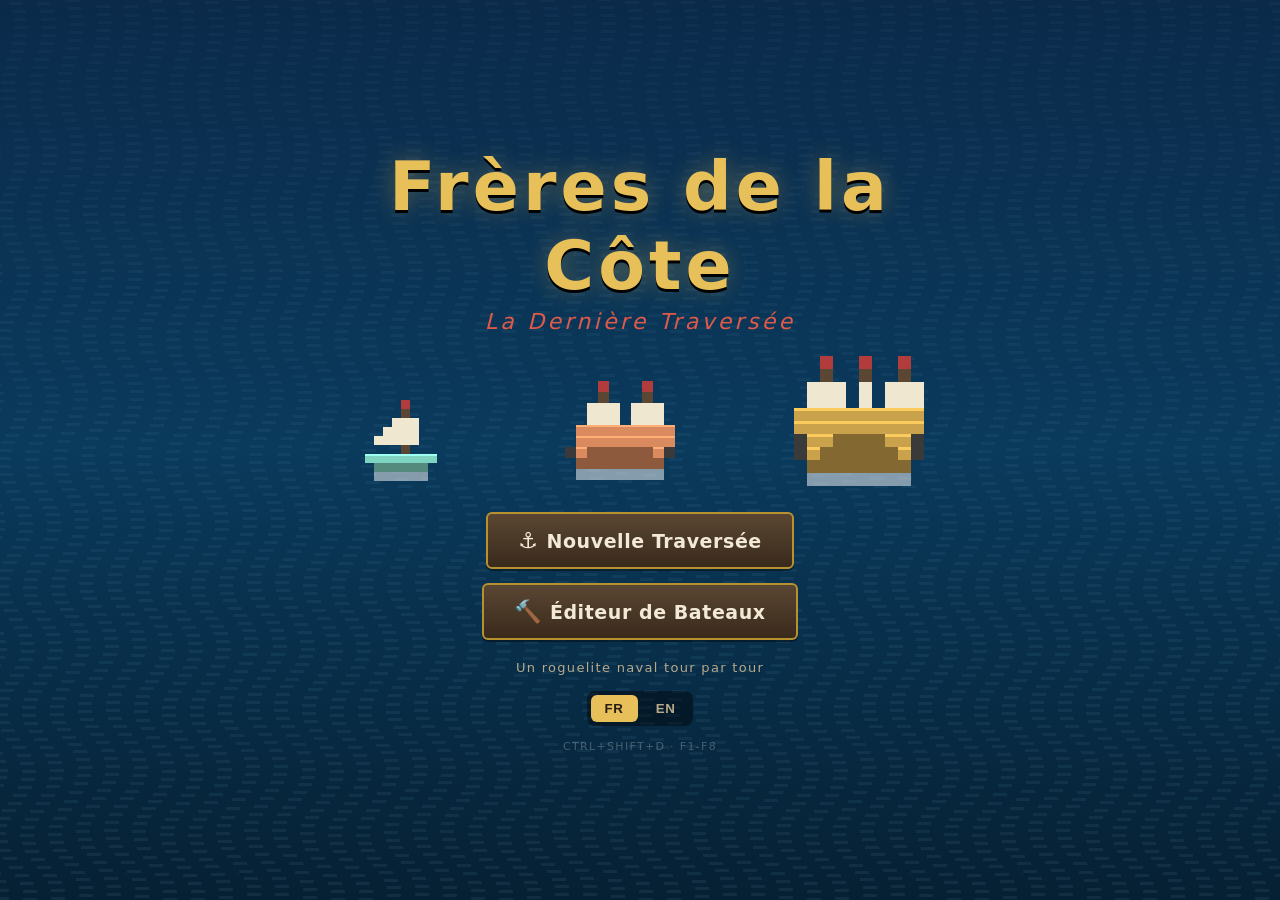
==== index.html @ d2209e17 "Implement Frères de la Côte — Version 1 playable prototype A dependency-free browser naval roguelite" ====
<!DOCTYPE html>
<html lang="fr">
<head>
  <meta charset="UTF-8" />
  <meta name="viewport" content="width=device-width, initial-scale=1.0, maximum-scale=1.0, user-scalable=no" />
  <title>Frères de la Côte — Brothers of the Coast</title>
  <link rel="stylesheet" href="css/style.css" />
  <link rel="icon" href="data:image/svg+xml,%3Csvg xmlns='http://www.w3.org/2000/svg' viewBox='0 0 16 16'%3E%3Ctext y='14' font-size='14'%3E%F0%9F%8F%B4%E2%80%8D%E2%98%A0%EF%B8%8F%3C/text%3E%3C/svg%3E" />
</head>
<body>
  <canvas id="ocean"></canvas>
  <div id="loading" class="loading">
    <div class="loading-anchor">⚓</div>
    <div>Frères de la Côte…</div>
  </div>
  <main id="app"></main>
  <div id="toast-container"></div>
  <script type="module" src="src/main.js"></script>
</body>
</html>
---- css/style.css ----
/* Frères de la Côte — pixel-art naval roguelite UI.
   Palette: deep ocean blue, dark wood, gold, pirate red, tropical green. */

:root {
  --ocean-deep: #062033;
  --ocean: #0a3a5c;
  --ocean-light: #10557f;
  --wood: #3a2a1c;
  --wood-light: #5a4632;
  --wood-panel: #241812;
  --gold: #e8c05a;
  --gold-dark: #b8912f;
  --red: #c0392b;
  --red-light: #e05a4a;
  --green: #4caf7d;
  --parchment: #efe4c8;
  --ink: #2a1e14;
  --text: #f2e9d6;
  --text-dim: #b8a98c;
  --danger: #d9534f;
  --success: #5cb27d;
  --info: #5a9bd4;
  --shadow: rgba(0, 0, 0, 0.45);

  --font: "Trebuchet MS", "Segoe UI", system-ui, sans-serif;
  --pixel-shadow: 0 2px 0 rgba(0,0,0,0.4);
}

* { box-sizing: border-box; }

html, body {
  margin: 0;
  height: 100%;
  overflow: hidden;
  background: var(--ocean-deep);
  color: var(--text);
  font-family: var(--font);
  -webkit-font-smoothing: antialiased;
}

canvas { image-rendering: pixelated; image-rendering: crisp-edges; }

#ocean {
  position: fixed;
  inset: 0;
  width: 100%;
  height: 100%;
  z-index: 0;
}

#app {
  position: relative;
  z-index: 1;
  height: 100%;
  overflow-y: auto;
  overflow-x: hidden;
}

.screen {
  min-height: 100%;
  display: flex;
  flex-direction: column;
  animation: fade 0.35s ease;
}

@keyframes fade { from { opacity: 0; } to { opacity: 1; } }

h1, h2, h3, h4 { margin: 0 0 0.5em; letter-spacing: 0.04em; }

/* ---------- Loading ---------- */
.loading {
  position: fixed; inset: 0; z-index: 50;
  display: flex; flex-direction: column; gap: 12px;
  align-items: center; justify-content: center;
  background: radial-gradient(circle at 50% 40%, var(--ocean) 0%, var(--ocean-deep) 80%);
  color: var(--gold); font-size: 20px; letter-spacing: 0.1em;
}
.loading-anchor { font-size: 54px; animation: bob 2s ease-in-out infinite; }
@keyframes bob { 0%,100% { transform: translateY(0) rotate(-6deg); } 50% { transform: translateY(-10px) rotate(6deg); } }
.load-error { color: var(--red-light); text-align: center; max-width: 480px; line-height: 1.5; }
.load-error code { background: #0004; padding: 2px 6px; border-radius: 4px; }

/* ---------- Buttons ---------- */
.btn {
  font-family: var(--font);
  font-weight: 700;
  font-size: 15px;
  letter-spacing: 0.03em;
  color: var(--text);
  background: linear-gradient(180deg, var(--wood-light), var(--wood));
  border: 2px solid var(--gold-dark);
  border-radius: 6px;
  padding: 10px 16px;
  cursor: pointer;
  box-shadow: var(--pixel-shadow);
  transition: transform 0.08s, box-shadow 0.08s, background 0.15s;
  display: inline-flex; align-items: center; justify-content: center; gap: 8px;
}
.btn:hover { transform: translateY(-2px); background: linear-gradient(180deg, #6a5540, #40301f); }
.btn:active { transform: translateY(1px); box-shadow: none; }
.btn:disabled, .btn.disabled { opacity: 0.4; cursor: not-allowed; filter: grayscale(0.5); }
.btn-big { font-size: 19px; padding: 14px 30px; min-width: 260px; }
.btn-big .btn-icon { font-size: 22px; }
.btn-primary { background: linear-gradient(180deg, var(--gold), var(--gold-dark)); color: var(--ink); border-color: #7a5a15; }
.btn-primary:hover { background: linear-gradient(180deg, #f4d06a, #c89a35); }
.btn-danger { background: linear-gradient(180deg, var(--red-light), var(--red)); border-color: #7a1f16; }
.btn-ghost { background: transparent; border-color: var(--wood-light); color: var(--text-dim); box-shadow: none; }
.btn-ghost:hover { color: var(--text); background: #ffffff10; }

/* ---------- Title screen ---------- */
.title-screen { align-items: center; justify-content: center; }
.title-wrap { text-align: center; padding: 40px 20px; max-width: 720px; }
.game-title {
  font-size: clamp(36px, 8vw, 68px);
  color: var(--gold);
  text-shadow: 0 3px 0 #000, 0 0 24px #e8c05a55;
  letter-spacing: 0.06em;
  margin-bottom: 4px;
}
.game-subtitle {
  font-size: clamp(15px, 3vw, 22px);
  color: var(--red-light);
  font-style: italic;
  letter-spacing: 0.15em;
  margin-bottom: 22px;
}
.title-showcase { display: flex; align-items: flex-end; justify-content: center; gap: 8px; margin: 8px 0 26px; }
.title-showcase .ship-canvas { animation: float 3.5s ease-in-out infinite; }
.title-showcase .ship-canvas:nth-child(2) { animation-delay: 0.5s; }
.title-showcase .ship-canvas:nth-child(3) { animation-delay: 1s; }
@keyframes float { 0%,100% { transform: translateY(0) rotate(-2deg); } 50% { transform: translateY(-8px) rotate(2deg); } }
.title-buttons { display: flex; flex-direction: column; gap: 14px; align-items: center; margin-bottom: 20px; }
.title-credits { color: var(--text-dim); font-size: 13px; letter-spacing: 0.1em; margin-bottom: 16px; }
.lang-toggle { display: inline-flex; gap: 4px; background: #0006; border-radius: 8px; padding: 4px; }
.lang-btn { border: none; background: transparent; color: var(--text-dim); font-weight: 700; padding: 6px 14px; border-radius: 6px; cursor: pointer; letter-spacing: 0.05em; }
.lang-btn.active { background: var(--gold); color: var(--ink); }
.debug-hint { margin-top: 14px; font-size: 11px; color: #ffffff40; letter-spacing: 0.12em; }

/* ---------- HUD ---------- */
.hud {
  display: flex; align-items: center; gap: 14px;
  padding: 10px 16px;
  background: linear-gradient(180deg, var(--wood-panel), #1a110b);
  border-bottom: 3px solid var(--gold-dark);
  position: sticky; top: 0; z-index: 10;
  flex-wrap: wrap;
}
.hud-act { font-weight: 700; color: var(--gold); letter-spacing: 0.05em; font-size: 14px; }
.hud-res { display: flex; gap: 8px; margin-left: auto; flex-wrap: wrap; }
.res-pill {
  background: #0005; border: 1px solid var(--wood-light); border-radius: 20px;
  padding: 4px 12px; font-size: 14px; display: inline-flex; gap: 4px; align-items: center;
}
.res-pill b { color: var(--gold); }
.hud-relics { display: flex; gap: 4px; }
.relic-chip { font-size: 18px; cursor: help; filter: drop-shadow(0 0 4px #0008); }
.hud-pause {
  background: #0005; border: 1px solid var(--wood-light); color: var(--text);
  width: 38px; height: 38px; border-radius: 8px; font-size: 18px; cursor: pointer;
}
.hud-pause:hover { background: var(--gold); color: var(--ink); }

.rarity-common { color: #cfcfcf; }
.rarity-uncommon { color: #6fcf6f; }
.rarity-rare { color: #5a9bd4; }
.rarity-legendary { color: var(--gold); }
.rarity-cursed { color: #b06fd4; }

/* ---------- Map ---------- */
.map-screen { }
.map-title-bar { text-align: center; padding: 10px; }
.map-title-bar h2 { color: var(--gold); margin: 0; }
.map-hint { color: var(--text-dim); font-size: 13px; }
.map-board {
  position: relative;
  flex: 1;
  margin: 0 auto;
  width: min(760px, 94%);
  min-height: 620px;
  padding: 20px 0;
}
.map-edges { position: absolute; inset: 0; width: 100%; height: 100%; pointer-events: none; }
.edge { stroke: #ffffff22; stroke-width: 2; stroke-dasharray: 5 6; }
.edge-done { stroke: var(--gold-dark); stroke-dasharray: none; opacity: 0.6; }
.edge-active { stroke: var(--gold); stroke-width: 3; stroke-dasharray: none; animation: pulse-line 1.2s infinite; }
@keyframes pulse-line { 0%,100% { opacity: 0.5; } 50% { opacity: 1; } }
.map-node {
  position: absolute;
  transform: translate(-50%, -50%);
  width: 52px; height: 52px;
  border-radius: 12px;
  border: 3px solid var(--wood-light);
  background: radial-gradient(circle at 40% 30%, #2a3d4d, #14202b);
  color: #fff; font-size: 24px; cursor: default;
  display: flex; align-items: center; justify-content: center;
  box-shadow: 0 3px 6px #0007;
}
.map-node.available {
  border-color: var(--gold); cursor: pointer;
  box-shadow: 0 0 0 3px #e8c05a44, 0 3px 8px #000a;
  animation: node-pulse 1.4s infinite;
}
@keyframes node-pulse { 0%,100% { box-shadow: 0 0 0 3px #e8c05a33, 0 3px 8px #000a; } 50% { box-shadow: 0 0 0 7px #e8c05a22, 0 3px 8px #000a; } }
.map-node.available:hover { transform: translate(-50%, -50%) scale(1.12); }
.map-node.visited { opacity: 0.55; border-color: var(--gold-dark); }
.map-node.current { border-color: var(--red-light); box-shadow: 0 0 0 4px #e05a4a55; opacity: 1; }
.map-node.boss { background: radial-gradient(circle at 40% 30%, #4a2030, #1a0a12); border-color: var(--red); width: 62px; height: 62px; font-size: 30px; }
.map-node.elite { border-color: #b06fd4; }

/* ---------- Combat ---------- */
.combat-screen { }
.combat-arena { flex: 1; display: flex; flex-direction: column; gap: 6px; padding: 10px; }
.row-label { text-align: center; color: var(--text-dim); font-size: 12px; letter-spacing: 0.2em; text-transform: uppercase; }
.combat-row { display: flex; gap: 14px; justify-content: center; flex-wrap: wrap; min-height: 150px; align-items: center; }
.enemy-row { align-items: flex-start; }

.ship-card {
  position: relative;
  width: 130px;
  background: linear-gradient(180deg, #ffffff0a, #0003);
  border: 2px solid var(--wood-light);
  border-radius: 8px;
  padding: 6px;
  text-align: center;
  transition: transform 0.1s, box-shadow 0.1s, border-color 0.1s;
}
.ship-card.enemy { border-color: #6a3535; }
.ship-card.flagship { border-color: var(--gold); }
.ship-card.selectable { cursor: pointer; border-color: var(--gold); box-shadow: 0 0 0 3px #e8c05a55; animation: node-pulse 1s infinite; }
.ship-card.selectable:hover { transform: translateY(-4px) scale(1.04); }
.ship-card.active-turn { box-shadow: 0 0 0 3px var(--gold), 0 0 18px #e8c05a66; border-color: var(--gold); }
.ship-card.dead { opacity: 0.35; filter: grayscale(1); }
.ship-canvas { display: block; margin: 0 auto; }
.ship-name { font-size: 12px; font-weight: 700; margin: 2px 0; white-space: nowrap; overflow: hidden; text-overflow: ellipsis; }
.ship-bars { display: flex; flex-direction: column; gap: 3px; }

.bar { position: relative; height: 14px; background: #0007; border-radius: 4px; overflow: hidden; border: 1px solid #0008; }
.bar-fill { position: absolute; inset: 0; width: 0; transition: width 0.4s ease; }
.bar-hp .bar-fill { background: linear-gradient(90deg, #d9534f, #f0806c); }
.bar-shield .bar-fill { background: linear-gradient(90deg, #4a90d9, #7ab8f0); }
.bar-label { position: relative; font-size: 10px; line-height: 14px; text-shadow: 0 1px 1px #000; font-weight: 700; }

.effects { display: flex; gap: 3px; justify-content: center; flex-wrap: wrap; margin-top: 4px; min-height: 18px; }
.eff { font-size: 12px; background: #0006; border-radius: 4px; padding: 0 4px; cursor: help; }
.eff-fire { color: #ff8a5b; }
.eff-slow { color: #9bd; }
.eff-immobilized { color: #ccc; }

.intent {
  position: absolute; top: -14px; left: 50%; transform: translateX(-50%);
  background: var(--wood-panel); border: 2px solid var(--red); border-radius: 14px;
  padding: 1px 8px; font-size: 13px; display: flex; align-items: center; gap: 3px;
  white-space: nowrap; box-shadow: 0 2px 5px #000a;
}
.intent-dmg { color: var(--red-light); font-weight: 700; font-size: 12px; }
.intent-defend { border-color: var(--info); }

.turn-banner { display: flex; align-items: center; justify-content: center; gap: 16px; padding: 4px; }
.turn-count { color: var(--gold); font-weight: 700; letter-spacing: 0.08em; }
.turn-phase { font-size: 13px; padding: 3px 12px; border-radius: 14px; letter-spacing: 0.05em; }
.turn-phase.player { background: #4caf7d33; color: #8fe0b5; border: 1px solid var(--green); }
.turn-phase.enemy, .turn-phase.done { background: #d9534f33; color: #f0a; color: #f2a79b; border: 1px solid var(--red); }

.combat-log {
  max-height: 92px; overflow-y: auto; margin: 4px 10px;
  background: #0006; border: 1px solid var(--wood-light); border-radius: 6px;
  padding: 6px 10px; font-size: 12px; font-family: "Consolas", monospace; color: var(--text-dim);
}
.log-line { line-height: 1.5; }

.action-panel {
  background: linear-gradient(180deg, var(--wood-panel), #1a110b);
  border-top: 3px solid var(--gold-dark);
  padding: 10px 14px; min-height: 92px;
  display: flex; flex-direction: column; gap: 8px; align-items: center;
}
.active-ship-label { color: var(--gold); font-weight: 700; font-size: 14px; }
.action-hint { color: var(--text-dim); }
.action-hint.big { color: var(--gold); font-size: 16px; font-weight: 700; }
.ammo-selector { display: flex; align-items: center; gap: 6px; flex-wrap: wrap; justify-content: center; }
.ammo-label { font-size: 12px; color: var(--text-dim); }
.ammo-btn { width: 34px; height: 34px; font-size: 16px; border-radius: 6px; border: 2px solid var(--wood-light); background: #0004; cursor: pointer; color: #fff; }
.ammo-btn.active { border-color: var(--gold); background: #e8c05a22; }
.action-buttons { display: flex; gap: 8px; flex-wrap: wrap; justify-content: center; }
.action-btn { position: relative; flex-direction: column; gap: 2px; min-width: 74px; padding: 6px 10px; }
.ab-icon { font-size: 18px; }
.ab-label { font-size: 11px; }
.cd-badge { position: absolute; top: -6px; right: -6px; background: var(--red); color: #fff; border-radius: 50%; width: 20px; height: 20px; font-size: 12px; display: flex; align-items: center; justify-content: center; }

/* ---------- Result overlays ---------- */
.overlay {
  position: fixed; inset: 0; z-index: 40;
  background: #000a; backdrop-filter: blur(3px);
  display: flex; align-items: center; justify-content: center; padding: 20px;
  animation: fade 0.25s ease;
}
.modal { max-width: 92vw; }
.result-box {
  background: linear-gradient(180deg, var(--wood-panel), #140d08);
  border: 3px solid var(--gold-dark); border-radius: 12px;
  padding: 26px 30px; text-align: center; max-width: 560px; width: 100%;
  box-shadow: 0 12px 40px #000c;
}
.result-title { font-size: 40px; color: var(--gold); text-shadow: 0 3px 0 #000; }
.result-box.defeat .result-title { color: var(--red-light); }
.result-box.complete .result-title { color: var(--green); }
.result-sub { color: var(--text-dim); margin-bottom: 16px; }
.reward-list { display: flex; flex-direction: column; gap: 6px; margin: 12px 0; }
.reward-item { font-size: 18px; }
.reward-relic { font-size: 20px; margin: 10px 0 16px; padding: 10px; background: #e8c05a15; border-radius: 8px; }
.result-stats { color: var(--gold); margin: 12px 0; letter-spacing: 0.05em; }

.upgrade-options { display: flex; gap: 12px; justify-content: center; flex-wrap: wrap; margin: 14px 0; }
.upgrade-card {
  width: 150px; background: linear-gradient(180deg, #ffffff0c, #0004);
  border: 2px solid var(--wood-light); border-radius: 10px; padding: 14px 10px;
  cursor: pointer; color: var(--text); transition: transform 0.1s, border-color 0.1s;
  display: flex; flex-direction: column; gap: 6px; align-items: center;
}
.upgrade-card:hover { transform: translateY(-4px); border-color: var(--gold); box-shadow: 0 6px 16px #000a; }
.up-icon { font-size: 30px; }
.up-name { font-weight: 700; font-size: 14px; }
.up-desc { font-size: 12px; color: var(--text-dim); }
.up-cost { color: var(--gold); font-weight: 700; font-size: 13px; margin-top: 4px; }

/* ---------- Port / Shipyard ---------- */
.port-header { text-align: center; padding: 12px; }
.port-header h2 { color: var(--gold); }
.port-services, .fleet-grid { display: flex; gap: 16px; justify-content: center; flex-wrap: wrap; padding: 10px; }
.service-card {
  width: 220px; background: linear-gradient(180deg, #ffffff0c, #0004);
  border: 2px solid var(--wood-light); border-radius: 10px; padding: 16px;
  text-align: center; display: flex; flex-direction: column; gap: 8px; align-items: center;
}
.service-card.disabled { opacity: 0.55; }
.service-icon { font-size: 40px; }
.service-title { font-weight: 700; color: var(--gold); }
.service-desc { font-size: 13px; color: var(--text-dim); flex: 1; min-height: 34px; }
.port-fleet-preview { display: flex; gap: 12px; justify-content: center; flex-wrap: wrap; padding: 10px; }
.mini-ship, .yard-ship { text-align: center; }
.mini-name { font-size: 12px; font-weight: 700; }
.mini-hp { font-size: 11px; color: var(--text-dim); }
.leave-btn { align-self: center; margin: 16px auto; }

.yard-ships { display: flex; gap: 10px; justify-content: center; flex-wrap: wrap; padding: 10px; }
.yard-ship { background: #0004; border: 2px solid var(--wood-light); border-radius: 8px; padding: 8px; cursor: pointer; }
.yard-ship.active { border-color: var(--gold); box-shadow: 0 0 0 2px #e8c05a44; }

/* ---------- Event / Treasure ---------- */
.event-screen, .treasure-screen { align-items: center; }
.event-panel {
  max-width: 620px; margin: 30px auto; padding: 24px;
  background: linear-gradient(180deg, var(--wood-panel), #140d08);
  border: 3px solid var(--gold-dark); border-radius: 12px; text-align: center;
}
.event-illus { font-size: 60px; margin-bottom: 8px; }
.event-panel h2 { color: var(--gold); }
.event-text { color: var(--text); line-height: 1.6; font-style: italic; }
.event-prompt { color: var(--text-dim); margin: 14px 0 10px; }
.event-choices { display: flex; flex-direction: column; gap: 10px; }
.chest-row { display: flex; gap: 18px; justify-content: center; flex-wrap: wrap; margin-top: 16px; }
.chest-card {
  width: 220px; background: #0004; border: 2px solid var(--wood-light); border-radius: 10px;
  padding: 18px; cursor: pointer; color: var(--text); transition: transform 0.1s, border-color 0.1s;
}
.chest-card:hover { transform: translateY(-4px); border-color: var(--gold); }
.chest-icon { font-size: 44px; }
.chest-title { font-weight: 700; color: var(--gold); margin: 6px 0; }
.chest-desc { font-size: 12px; color: var(--text-dim); }

/* ---------- Pause menu ---------- */
.pause-overlay { z-index: 45; }
.pause-content {
  background: linear-gradient(180deg, var(--wood-panel), #120b06);
  border: 3px solid var(--gold-dark); border-radius: 14px;
  width: min(920px, 96vw); height: min(640px, 92vh);
  display: flex; flex-direction: column; overflow: hidden;
}
.pause-header { background: #0004; padding: 14px 20px; font-size: 22px; font-weight: 700; color: var(--gold); letter-spacing: 0.08em; border-bottom: 2px solid var(--wood-light); }
.pause-body { display: flex; flex: 1; overflow: hidden; }
.pause-nav { width: 210px; background: #0003; padding: 10px; display: flex; flex-direction: column; gap: 4px; border-right: 2px solid var(--wood-light); }
.pause-nav-btn { display: flex; align-items: center; gap: 10px; background: transparent; border: none; color: var(--text-dim); font-family: var(--font); font-size: 15px; padding: 10px 12px; border-radius: 8px; cursor: pointer; text-align: left; }
.pause-nav-btn:hover { background: #ffffff10; color: var(--text); }
.pause-nav-btn.active { background: var(--gold); color: var(--ink); font-weight: 700; }
.pause-pane { flex: 1; overflow-y: auto; padding: 18px 22px; }
.pause-pane h3 { color: var(--gold); }
.pause-pane h4 { color: var(--red-light); margin-top: 18px; }

.fleet-card {
  display: inline-flex; flex-direction: column; align-items: center; gap: 3px;
  width: 160px; background: #0004; border: 2px solid var(--wood-light); border-radius: 10px; padding: 12px; margin: 6px;
}
.fleet-card.flagship { border-color: var(--gold); }
.fleet-name { font-weight: 700; font-size: 13px; text-align: center; }
.fleet-lvl { font-size: 11px; color: var(--text-dim); }
.stat-line { font-size: 12px; display: flex; gap: 6px; }
.fleet-upgrades { font-size: 14px; min-height: 18px; }

.captain-name { font-size: 18px; margin: 8px 0; }
.captain-rep, .captain-stats div, .inv-res div { margin: 6px 0; }
.captain-stats, .inv-res { display: flex; flex-direction: column; gap: 4px; }

.relic-grid, .enc-grid { display: flex; flex-wrap: wrap; gap: 10px; margin-top: 8px; }
.relic-card {
  width: 180px; background: #0004; border: 2px solid var(--wood-light); border-radius: 8px; padding: 10px; text-align: center;
}
.relic-card .relic-icon { font-size: 28px; }
.relic-card .relic-name { font-weight: 700; font-size: 13px; }
.relic-card .relic-desc { font-size: 11px; color: var(--text-dim); }
.inv-empty { color: var(--text-dim); font-style: italic; }
.enc-card { width: 150px; background: #0004; border: 1px solid var(--wood-light); border-radius: 8px; padding: 10px; }
.enc-card.unknown { opacity: 0.5; }
.enc-name { font-weight: 700; font-size: 13px; color: var(--gold); }
.enc-desc { font-size: 11px; color: var(--text-dim); }

.opt-row { display: flex; align-items: center; justify-content: space-between; max-width: 380px; margin: 12px 0; gap: 12px; }
.toggle { border: 2px solid var(--wood-light); background: #0004; color: var(--text); padding: 6px 16px; border-radius: 20px; cursor: pointer; font-weight: 700; }
.toggle.on { border-color: var(--green); color: var(--green); }
.toggle.off { color: var(--text-dim); }
.confirm-row { display: flex; gap: 12px; margin-top: 16px; }

/* ---------- Editor ---------- */
.editor-screen { padding: 0; }
.editor-header { text-align: center; padding: 14px; font-size: 24px; font-weight: 700; color: var(--gold); }
.editor-grid { display: grid; grid-template-columns: 1fr 1.1fr 1fr; gap: 16px; padding: 0 18px 30px; max-width: 1100px; margin: 0 auto; }
.editor-col, .editor-center {
  background: linear-gradient(180deg, #ffffff08, #0004);
  border: 2px solid var(--wood-light); border-radius: 10px; padding: 16px;
}
.editor-col h3, .editor-center h3 { color: var(--gold); text-align: center; }
.editor-center { text-align: center; display: flex; flex-direction: column; align-items: center; }
.editor-preview { background: radial-gradient(circle at 50% 45%, var(--ocean-light), var(--ocean-deep)); border: 2px solid var(--wood-light); border-radius: 8px; margin: 8px 0; }
.editor-actions { display: flex; flex-direction: column; gap: 8px; width: 100%; margin-top: 10px; }
.ed-field { display: flex; flex-direction: column; gap: 3px; margin-bottom: 10px; font-size: 13px; color: var(--text-dim); }
.ed-field.ed-slider { display: grid; grid-template-columns: 1fr 1.4fr auto; align-items: center; gap: 8px; }
.ed-input, .ed-color { background: #0005; border: 1px solid var(--wood-light); border-radius: 6px; color: var(--text); padding: 7px 10px; font-family: var(--font); font-size: 14px; }
.ed-color { padding: 2px; height: 34px; }
.ed-range { width: 100%; accent-color: var(--gold); }
.ed-slider b { color: var(--gold); text-align: right; }
.export-area { width: 100%; height: 220px; background: #0007; color: var(--green); border: 1px solid var(--wood-light); border-radius: 6px; font-family: monospace; font-size: 12px; padding: 8px; margin: 10px 0; }
.sim-log { max-height: 260px; overflow-y: auto; background: #0007; border: 1px solid var(--wood-light); border-radius: 6px; padding: 8px; margin: 10px 0; font-family: monospace; font-size: 12px; text-align: left; color: var(--text-dim); }

/* ---------- Toasts ---------- */
#toast-container {
  position: fixed; top: 64px; right: 16px; z-index: 60;
  display: flex; flex-direction: column; gap: 8px; pointer-events: none;
}
.toast {
  pointer-events: auto;
  min-width: 200px; max-width: 320px;
  background: linear-gradient(180deg, var(--wood-panel), #16100a);
  border-left: 5px solid var(--info);
  border-radius: 8px; padding: 10px 14px;
  display: flex; align-items: center; gap: 10px;
  box-shadow: 0 6px 18px #000a;
  transform: translateX(120%); opacity: 0;
  transition: transform 0.35s cubic-bezier(.2,.9,.3,1.2), opacity 0.35s;
  cursor: pointer;
}
.toast-show { transform: translateX(0); opacity: 1; }
.toast-hide { transform: translateX(120%); opacity: 0; }
.toast-icon { font-size: 20px; }
.toast-msg { font-size: 14px; font-weight: 600; }
.toast-success { border-left-color: var(--success); }
.toast-danger { border-left-color: var(--danger); }
.toast-info { border-left-color: var(--info); }

/* ---------- Tooltip ---------- */
.tooltip {
  position: fixed; z-index: 70; pointer-events: none;
  max-width: 280px;
  background: linear-gradient(180deg, #241a12, #140d08);
  border: 2px solid var(--gold-dark); border-radius: 8px;
  padding: 10px 12px; font-size: 13px; color: var(--text);
  box-shadow: 0 8px 24px #000c;
}
.tooltip.hidden { display: none; }
.tt-title { font-weight: 700; color: var(--gold); margin-bottom: 3px; }
.tt-sub { font-size: 11px; color: var(--text-dim); margin-bottom: 4px; }
.tt-stats { display: grid; grid-template-columns: 1fr 1fr; gap: 2px 12px; margin: 4px 0; }
.tt-stats > div { display: flex; justify-content: space-between; gap: 8px; font-size: 12px; }
.tt-stats b { color: var(--gold); }
.tt-ability { margin-top: 6px; padding-top: 6px; border-top: 1px solid var(--wood-light); font-size: 12px; }
.tt-weak { margin-top: 6px; padding-top: 6px; border-top: 1px solid var(--wood-light); font-size: 12px; color: #f0a77c; }
.tt-desc { margin-top: 6px; font-size: 12px; color: var(--text-dim); font-style: italic; }

/* ---------- Debug ---------- */
.debug-panel {
  position: fixed; bottom: 10px; left: 10px; z-index: 80;
  width: 460px; max-width: 92vw;
  background: #0d0d0dee; border: 2px solid #3fae86; border-radius: 8px;
  padding: 10px; font-family: monospace; color: #7fe0b5; box-shadow: 0 8px 24px #000c;
}
.debug-title { font-weight: 700; color: #7fe0b5; }
.debug-help { font-size: 11px; color: #6a9; margin-bottom: 6px; }
.debug-input { width: 100%; background: #000; border: 1px solid #3fae86; color: #7fe0b5; padding: 6px 8px; border-radius: 4px; font-family: monospace; font-size: 12px; }
.debug-out { max-height: 120px; overflow-y: auto; margin-top: 6px; font-size: 11px; }
.debug-line { line-height: 1.5; }
.debug-keys { font-size: 10px; color: #6a9; margin-top: 6px; letter-spacing: 0.03em; }
.fps-overlay {
  position: fixed; top: 6px; left: 6px; z-index: 80;
  background: #000a; color: #7fe0b5; font-family: monospace; font-size: 11px;
  padding: 3px 8px; border-radius: 4px; pointer-events: none;
}
.debug-on #app { outline: 1px dashed #3fae8644; outline-offset: -2px; }

/* ---------- Responsive ---------- */
@media (max-width: 860px) {
  .editor-grid { grid-template-columns: 1fr; }
  .pause-body { flex-direction: column; }
  .pause-nav { width: auto; flex-direction: row; flex-wrap: wrap; border-right: none; border-bottom: 2px solid var(--wood-light); }
  .map-board { min-height: 560px; }
}
@media (max-width: 560px) {
  .ship-card { width: 108px; }
  .btn-big { min-width: 200px; }
  .hud-res { width: 100%; margin-left: 0; }
}
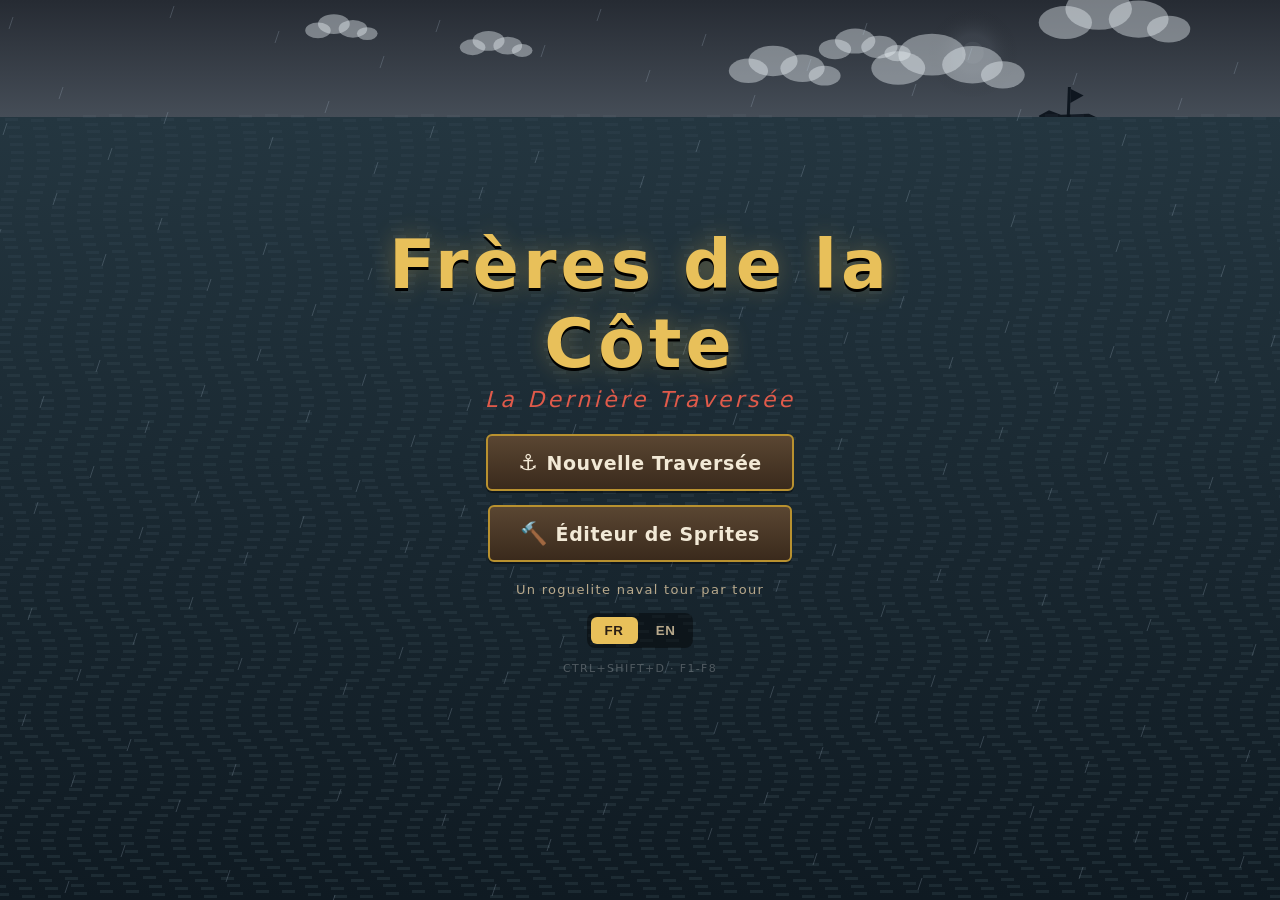
==== commit e248c317: "Scenery pass: parchment backdrop, richer sea scene, ships in the water Backgrounds: - Title screen i" ====
--- a/index.html
+++ b/index.html
@@ -9,6 +9,7 @@
 </head>
 <body>
   <canvas id="ocean"></canvas>
+  <div id="parchment"></div>
   <div id="loading" class="loading">
     <div class="loading-anchor">⚓</div>
     <div>Frères de la Côte…</div>
--- a/css/style.css
+++ b/css/style.css
@@ -40,13 +40,34 @@
 
 canvas { image-rendering: pixelated; image-rendering: crisp-edges; }
 
-#ocean {
-  position: fixed;
-  inset: 0;
-  width: 100%;
-  height: 100%;
-  z-index: 0;
-}
+#ocean, #parchment {
+  position: fixed; inset: 0; width: 100%; height: 100%; z-index: 0;
+}
+/* Old-parchment backdrop shown between combats (map, ports, events…). */
+#parchment {
+  display: none;
+  background:
+    radial-gradient(ellipse at 28% 18%, rgba(120,86,40,0.10), transparent 55%),
+    radial-gradient(ellipse at 74% 82%, rgba(90,60,20,0.16), transparent 55%),
+    radial-gradient(ellipse at 60% 40%, rgba(60,40,15,0.08), transparent 60%),
+    repeating-linear-gradient(46deg, rgba(120,90,50,0.04) 0 3px, transparent 3px 7px),
+    radial-gradient(circle at 50% 45%, #ecdcb4 0%, #e0cd9e 55%, #cbb277 85%, #b6995f 100%);
+  box-shadow: inset 0 0 140px rgba(80,52,18,0.5), inset 0 0 40px rgba(80,52,18,0.35);
+}
+/* Background selection by screen. Default (no data-bg) shows the sea. */
+body[data-bg="parchment"] #ocean { display: none; }
+body[data-bg="parchment"] #parchment { display: block; }
+body[data-bg="sea"] #parchment { display: none; }
+
+/* Readability of bare text/cards laid directly on the parchment. */
+body[data-bg="parchment"] .map-title-bar h2,
+body[data-bg="parchment"] .port-header h2 { color: #6a3b1a; text-shadow: 0 1px 0 rgba(255,255,255,0.45); }
+body[data-bg="parchment"] .map-hint { color: #6a5636; }
+body[data-bg="parchment"] .mini-name { color: #2e2010; }
+body[data-bg="parchment"] .mini-hp { color: #6a5636; }
+body[data-bg="parchment"] .service-card,
+body[data-bg="parchment"] .chest-card,
+body[data-bg="parchment"] .yard-ship { background: linear-gradient(180deg, #2a1c12f2, #150d07f2); }
 
 #app {
   position: relative;
@@ -208,37 +229,75 @@
 .map-node.elite { border-color: #b06fd4; }
 
 /* ---------- Combat ---------- */
-.combat-screen { }
-.combat-arena { flex: 1; display: flex; flex-direction: column; gap: 6px; padding: 10px; }
-.row-label { text-align: center; color: var(--text-dim); font-size: 12px; letter-spacing: 0.2em; text-transform: uppercase; }
-.combat-row { display: flex; gap: 14px; justify-content: center; flex-wrap: wrap; min-height: 150px; align-items: center; }
-.enemy-row { align-items: flex-start; }
-
+/* No fade on combat re-renders — it caused a flash on every action/selection. */
+.combat-screen { animation: none; }
+/* Push the fleets down so ships always sit in the sea, below the high horizon. */
+.combat-arena { flex: 1; display: flex; flex-direction: column; padding: clamp(70px, 13vh, 140px) 12px 16px; }
+
+/* Battlefield: allies LEFT, enemies RIGHT, turn info in the middle. On wide
+   screens the two fleets sit near the centre rather than at the far edges. */
+.combat-field {
+  flex: 1; display: flex; align-items: center; justify-content: center;
+  gap: clamp(28px, 7vw, 150px);
+}
+.side { display: flex; flex-direction: column; gap: 6px; flex: 0 1 auto; min-width: 0; }
+.side-ships { display: flex; flex-direction: column; gap: 16px; justify-content: center; }
+.ally-side { align-items: flex-start; }
+.ally-side .side-ships { align-items: flex-start; }
+.enemy-side { align-items: flex-end; }
+.enemy-side .side-ships { align-items: flex-end; }
+.side-label { font-size: 12px; letter-spacing: 0.18em; text-transform: uppercase; font-weight: 700; padding: 2px 4px; }
+.side-label.ally { color: #8fe0b5; }
+.side-label.enemy { color: #f2a79b; }
+.battle-center { display: flex; flex-direction: column; align-items: center; gap: 8px; flex: 0 0 auto; }
+.battle-vs { font-size: 26px; opacity: 0.55; filter: drop-shadow(0 2px 3px #000); }
+
+/* Ship cards carry NO frame by default — only the selected / targetable /
+   acting ship is highlighted. */
 .ship-card {
   position: relative;
   width: 130px;
-  background: linear-gradient(180deg, #ffffff0a, #0003);
-  border: 2px solid var(--wood-light);
+  background: transparent;
+  border: 2px solid transparent;
   border-radius: 8px;
   padding: 6px;
   text-align: center;
   transition: transform 0.1s, box-shadow 0.1s, border-color 0.1s;
 }
-.ship-card.enemy { border-color: #6a3535; }
-.ship-card.flagship { border-color: var(--gold); }
-.ship-card.selectable { cursor: pointer; border-color: var(--gold); box-shadow: 0 0 0 3px #e8c05a55; animation: node-pulse 1s infinite; }
-.ship-card.selectable:hover { transform: translateY(-4px) scale(1.04); }
-.ship-card.active-turn { box-shadow: 0 0 0 3px var(--gold), 0 0 18px #e8c05a66; border-color: var(--gold); }
-.ship-card.dead { opacity: 0.35; filter: grayscale(1); }
+/* Frames appear ONLY on hover; selection / target are shown with a glow + a
+   crosshair marker, never a permanent box. */
+.ship-card:hover { border-color: rgba(255,255,255,0.5); box-shadow: 0 5px 16px #0008; }
+.ship-card.selectable, .ship-card.clickable-active { cursor: pointer; }
+.ship-card.selectable { animation: sel-glow 0.9s ease-in-out infinite; }
+.ship-card.selectable::before { content: '🎯'; position: absolute; top: -8px; right: -2px; font-size: 18px; z-index: 8; filter: drop-shadow(0 1px 2px #000); animation: node-pulse 0.9s infinite; }
+.ship-card.is-selected { transform: translateY(-5px); filter: drop-shadow(0 0 8px #7fe0a0); }
+.ship-card.active-turn { filter: drop-shadow(0 0 9px #f0806c); }
+.ship-card.acted { opacity: 0.5; }
+.ship-card.dead { opacity: 0.32; filter: grayscale(1); }
+@keyframes sel-glow { 0%,100% { filter: drop-shadow(0 0 2px #ffd27f88); } 50% { filter: drop-shadow(0 0 9px #ffd27f); } }
+
+/* Staggered fleet formation so ships read as scattered on the water, not a line. */
+.ally-side .side-ships .ship-card:nth-child(2n) { margin-left: 54px; }
+.ally-side .side-ships .ship-card:nth-child(3n) { margin-left: 26px; }
+.enemy-side .side-ships .ship-card:nth-child(2n) { margin-right: 54px; }
+.enemy-side .side-ships .ship-card:nth-child(3n) { margin-right: 26px; }
 .ship-canvas { display: block; margin: 0 auto; }
 .ship-name { font-size: 12px; font-weight: 700; margin: 2px 0; white-space: nowrap; overflow: hidden; text-overflow: ellipsis; }
 .ship-bars { display: flex; flex-direction: column; gap: 3px; }
 
-.bar { position: relative; height: 14px; background: #0007; border-radius: 4px; overflow: hidden; border: 1px solid #0008; }
-.bar-fill { position: absolute; inset: 0; width: 0; transition: width 0.4s ease; }
-.bar-hp .bar-fill { background: linear-gradient(90deg, #d9534f, #f0806c); }
-.bar-shield .bar-fill { background: linear-gradient(90deg, #4a90d9, #7ab8f0); }
-.bar-label { position: relative; font-size: 10px; line-height: 14px; text-shadow: 0 1px 1px #000; font-weight: 700; }
+.bar { position: relative; height: 19px; background: #05070bcc; border-radius: 5px; overflow: hidden; border: 1px solid #000a; box-shadow: inset 0 1px 2px #000a; }
+.bar-fill { position: absolute; inset: 0; width: 0; transition: width 0.35s ease; border-radius: 5px 0 0 5px; }
+.bar-hp .bar-fill { background: linear-gradient(90deg, #b5352f, #f0806c); box-shadow: inset 0 0 8px #ff9a8a55; }
+.bar-shield .bar-fill { background: linear-gradient(90deg, #2f6fb5, #7ab8f0); box-shadow: inset 0 0 8px #9fd0ff55; }
+.bar-label {
+  position: absolute; inset: 0; z-index: 2;
+  display: flex; align-items: center; justify-content: center; gap: 4px;
+  font-size: 12px; line-height: 1; font-weight: 800;
+  color: #fff; text-shadow: 0 1px 2px #000, 0 0 3px #000;
+  letter-spacing: 0.02em;
+}
+.bar-ico { font-size: 11px; filter: drop-shadow(0 1px 1px #000); }
+.bar-num { font-variant-numeric: tabular-nums; }
 
 .effects { display: flex; gap: 3px; justify-content: center; flex-wrap: wrap; margin-top: 4px; min-height: 18px; }
 .eff { font-size: 12px; background: #0006; border-radius: 4px; padding: 0 4px; cursor: help; }
@@ -246,16 +305,17 @@
 .eff-slow { color: #9bd; }
 .eff-immobilized { color: #ccc; }
 
+/* Enemy intention badge sits on the LEFT of the enemy card, facing the fleet. */
 .intent {
-  position: absolute; top: -14px; left: 50%; transform: translateX(-50%);
+  position: absolute; top: 50%; left: -8px; transform: translate(-100%, -50%);
   background: var(--wood-panel); border: 2px solid var(--red); border-radius: 14px;
-  padding: 1px 8px; font-size: 13px; display: flex; align-items: center; gap: 3px;
-  white-space: nowrap; box-shadow: 0 2px 5px #000a;
-}
-.intent-dmg { color: var(--red-light); font-weight: 700; font-size: 12px; }
+  padding: 2px 9px; font-size: 14px; display: flex; align-items: center; gap: 4px;
+  white-space: nowrap; box-shadow: 0 2px 6px #000b; z-index: 6;
+}
+.intent-dmg { color: var(--red-light); font-weight: 800; font-size: 13px; }
 .intent-defend { border-color: var(--info); }
 
-.turn-banner { display: flex; align-items: center; justify-content: center; gap: 16px; padding: 4px; }
+.turn-banner { display: flex; flex-direction: column; align-items: center; justify-content: center; gap: 8px; padding: 4px; }
 .turn-count { color: var(--gold); font-weight: 700; letter-spacing: 0.08em; }
 .turn-phase { font-size: 13px; padding: 3px 12px; border-radius: 14px; letter-spacing: 0.05em; }
 .turn-phase.player { background: #4caf7d33; color: #8fe0b5; border: 1px solid var(--green); }
@@ -268,19 +328,63 @@
 }
 .log-line { line-height: 1.5; }
 
-.action-panel {
-  background: linear-gradient(180deg, var(--wood-panel), #1a110b);
-  border-top: 3px solid var(--gold-dark);
-  padding: 10px 14px; min-height: 92px;
-  display: flex; flex-direction: column; gap: 8px; align-items: center;
-}
-.active-ship-label { color: var(--gold); font-weight: 700; font-size: 14px; }
+/* Contextual action popover — floats next to the selected ship. */
+.action-popover {
+  position: fixed; left: -9999px; top: 0; z-index: 32;
+  width: 300px; max-width: 92vw;
+  background: linear-gradient(180deg, #2a1c12f5, #150c06f5);
+  border: 2px solid var(--gold-dark); border-radius: 12px;
+  box-shadow: 0 12px 34px #000c;
+  padding: 10px; display: flex; flex-direction: column; gap: 8px;
+  visibility: hidden;
+}
+.action-popover.placed { visibility: visible; animation: pop-in 0.14s ease-out; }
+.action-popover.targeting { width: auto; align-items: center; gap: 6px; }
+@keyframes pop-in { from { opacity: 0; transform: scale(0.92); } to { opacity: 1; transform: scale(1); } }
+.action-popover .active-ship-info { max-width: none; border: none; background: #0003; padding: 6px 8px; }
+.action-popover .ammo-selector { justify-content: flex-start; }
+.action-popover .action-buttons { display: grid; grid-template-columns: repeat(3, 1fr); gap: 6px; }
+.action-popover .action-btn { min-width: 0; }
+
+/* Prompt on the active ship to open its menu (no box — just the hint chip). */
+.act-hint {
+  position: absolute; bottom: -13px; left: 50%; transform: translateX(-50%);
+  background: var(--green); color: #06251a; font-weight: 800; font-size: 11px;
+  padding: 2px 9px; border-radius: 10px; white-space: nowrap; z-index: 7;
+  box-shadow: 0 2px 6px #0009; animation: hint-bob 1.1s ease-in-out infinite;
+}
+@keyframes hint-bob { 0%,100% { transform: translate(-50%, 0); } 50% { transform: translate(-50%, -3px); } }
+
+/* Contextual header bound to the active ship: portrait, name, HP/shield, effects. */
+.active-ship-info {
+  display: flex; align-items: center; gap: 12px;
+  background: #0004; border: 2px solid var(--gold-dark); border-radius: 10px;
+  padding: 6px 14px 6px 6px; max-width: 420px; width: 100%;
+}
+.active-portrait { flex: 0 0 auto; background: radial-gradient(circle at 50% 60%, var(--ocean-light), var(--ocean-deep)); border-radius: 8px; border: 1px solid var(--wood-light); }
+.active-ship-meta { flex: 1; min-width: 0; display: flex; flex-direction: column; gap: 4px; }
+.active-ship-name { display: flex; align-items: center; gap: 6px; color: var(--gold); font-weight: 800; font-size: 15px; }
+.sel-marker { color: var(--green); animation: pulse-line 1s infinite; }
+.active-ship-lvl { margin-left: auto; font-size: 11px; color: var(--text-dim); background: #0005; border-radius: 10px; padding: 1px 8px; }
+.active-ship-bars { display: flex; flex-direction: column; gap: 3px; }
+.active-ship-bars .bar { height: 16px; }
+.active-ship-info .effects { justify-content: flex-start; margin-top: 0; min-height: 0; }
+
+/* (is-selected styled without a frame in the combat section above) */
+.cancel-target { margin-top: 2px; }
+
 .action-hint { color: var(--text-dim); }
 .action-hint.big { color: var(--gold); font-size: 16px; font-weight: 700; }
 .ammo-selector { display: flex; align-items: center; gap: 6px; flex-wrap: wrap; justify-content: center; }
 .ammo-label { font-size: 12px; color: var(--text-dim); }
 .ammo-btn { width: 34px; height: 34px; font-size: 16px; border-radius: 6px; border: 2px solid var(--wood-light); background: #0004; cursor: pointer; color: #fff; }
 .ammo-btn.active { border-color: var(--gold); background: #e8c05a22; }
+.ammo-block { display: flex; flex-direction: column; gap: 5px; width: 100%; }
+.ammo-info { background: #0004; border: 1px solid var(--wood-light); border-radius: 6px; padding: 5px 8px; }
+.ammo-info-top { font-size: 12px; color: var(--text); }
+.ammo-info-top b { color: var(--gold); }
+.ammo-info-detail { color: #f0c987; font-weight: 700; }
+.ammo-info-desc { font-size: 11px; color: var(--text-dim); margin-top: 2px; }
 .action-buttons { display: flex; gap: 8px; flex-wrap: wrap; justify-content: center; }
 .action-btn { position: relative; flex-direction: column; gap: 2px; min-width: 74px; padding: 6px 10px; }
 .ab-icon { font-size: 18px; }
@@ -295,20 +399,45 @@
   animation: fade 0.25s ease;
 }
 .modal { max-width: 92vw; }
+/* Modals are old parchment with dark ink text. */
 .result-box {
-  background: linear-gradient(180deg, var(--wood-panel), #140d08);
-  border: 3px solid var(--gold-dark); border-radius: 12px;
+  background:
+    radial-gradient(ellipse at 26% 14%, rgba(120,86,40,0.12), transparent 55%),
+    radial-gradient(ellipse at 76% 86%, rgba(90,60,20,0.18), transparent 55%),
+    repeating-linear-gradient(48deg, rgba(120,90,50,0.05) 0 3px, transparent 3px 8px),
+    linear-gradient(160deg, #efe1bd, #ddc78d 92%);
+  border: 3px solid #9a7b45; border-radius: 12px;
   padding: 26px 30px; text-align: center; max-width: 560px; width: 100%;
-  box-shadow: 0 12px 40px #000c;
-}
-.result-title { font-size: 40px; color: var(--gold); text-shadow: 0 3px 0 #000; }
-.result-box.defeat .result-title { color: var(--red-light); }
-.result-box.complete .result-title { color: var(--green); }
-.result-sub { color: var(--text-dim); margin-bottom: 16px; }
+  color: #3a2a16;
+  box-shadow: 0 14px 44px #000c, inset 0 0 46px rgba(90,60,20,0.28);
+}
+.result-title { font-size: 40px; color: #6a3b1a; text-shadow: 0 1px 0 #fff7, 0 2px 3px #0002; }
+.result-box.defeat .result-title { color: #a5342a; }
+.result-box.complete .result-title { color: #2e7d4f; }
+.result-sub { color: #6a5636; margin-bottom: 16px; }
 .reward-list { display: flex; flex-direction: column; gap: 6px; margin: 12px 0; }
-.reward-item { font-size: 18px; }
-.reward-relic { font-size: 20px; margin: 10px 0 16px; padding: 10px; background: #e8c05a15; border-radius: 8px; }
-.result-stats { color: var(--gold); margin: 12px 0; letter-spacing: 0.05em; }
+.reward-item { font-size: 18px; color: #3a2a16; }
+.reward-relic { font-size: 20px; margin: 10px 0 16px; padding: 10px; background: rgba(120,86,40,0.14); border-radius: 8px; }
+.result-stats { color: #7a5320; margin: 12px 0; letter-spacing: 0.05em; }
+.result-box .up-name { color: #3a2a16; }
+.result-box .up-desc { color: #6a5636; }
+.result-box .upgrade-card { background: rgba(120,86,40,0.12); border-color: #9a7b45; color: #3a2a16; }
+.result-box .upgrade-card:hover { border-color: #6a3b1a; }
+
+/* Colour-coded outcome modals (events / treasure / rewards) on parchment. */
+.result-box.outcome { max-width: 440px; }
+.outcome-icon { font-size: 54px; margin-bottom: 4px; filter: drop-shadow(0 3px 4px #0006); }
+.outcome-line { font-size: 17px; margin: 6px 0; color: #3a2a16; }
+.result-box.tone-positive { border-color: #3e9a63; box-shadow: 0 14px 44px #000c, inset 0 0 46px rgba(60,120,70,0.2); }
+.result-box.tone-positive .result-title { color: #2e7d4f; }
+.result-box.tone-negative { border-color: #b23b2b; box-shadow: 0 14px 44px #000c, inset 0 0 46px rgba(150,60,40,0.22); }
+.result-box.tone-negative .result-title { color: #a5342a; }
+.result-box.tone-reward { border-color: #c79a30; box-shadow: 0 14px 44px #000c, inset 0 0 46px rgba(160,120,30,0.24); }
+.result-box.tone-reward .result-title { color: #9a6a12; }
+.result-box.tone-curse { border-color: #8a52b0; box-shadow: 0 14px 44px #000c, inset 0 0 46px rgba(110,60,150,0.24); }
+.result-box.tone-curse .result-title { color: #7a3ca0; }
+.result-box.tone-neutral { border-color: #3a76a8; }
+.result-box.tone-neutral .result-title { color: #2a6aa0; }
 
 .upgrade-options { display: flex; gap: 12px; justify-content: center; flex-wrap: wrap; margin: 14px 0; }
 .upgrade-card {
@@ -440,6 +569,30 @@
 .export-area { width: 100%; height: 220px; background: #0007; color: var(--green); border: 1px solid var(--wood-light); border-radius: 6px; font-family: monospace; font-size: 12px; padding: 8px; margin: 10px 0; }
 .sim-log { max-height: 260px; overflow-y: auto; background: #0007; border: 1px solid var(--wood-light); border-radius: 6px; padding: 8px; margin: 10px 0; font-family: monospace; font-size: 12px; text-align: left; color: var(--text-dim); }
 
+/* Pixel-art sprite editor */
+.editor-grid.pixel { grid-template-columns: 0.9fr 1.35fr 0.9fr; }
+.shape-lib { display: flex; flex-wrap: wrap; gap: 8px; margin-bottom: 14px; }
+.shape-btn { display: flex; flex-direction: column; align-items: center; gap: 4px; background: #0004; border: 2px solid var(--wood-light); border-radius: 8px; padding: 6px 8px; cursor: pointer; color: var(--text-dim); font-size: 11px; font-weight: 700; }
+.shape-btn:hover { border-color: var(--gold-dark); }
+.shape-btn.active { border-color: var(--gold); color: var(--gold); }
+.shape-preview { image-rendering: pixelated; background: radial-gradient(circle at 50% 60%, var(--ocean-light), var(--ocean-deep)); border-radius: 4px; }
+.parts-palette { display: grid; grid-template-columns: repeat(2, 1fr); gap: 6px; }
+.part-btn { display: flex; align-items: center; gap: 8px; background: #0004; border: 2px solid var(--wood-light); border-radius: 8px; padding: 5px 8px; cursor: pointer; color: var(--text); font-size: 12px; text-align: left; }
+.part-btn:hover { border-color: var(--gold-dark); }
+.part-btn.active { border-color: var(--gold); box-shadow: 0 0 0 2px #e8c05a44; }
+.part-color { width: 18px; height: 18px; border-radius: 4px; border: 1px solid #0008; flex: 0 0 auto; }
+.part-color.eraser { background: repeating-conic-gradient(#555 0 25%, #333 0 50%) 50% / 8px 8px !important; }
+.part-name { flex: 1; }
+.pixel-grid { display: grid; gap: 1px; width: min(380px, 78vw); aspect-ratio: 1; margin: 0 auto; background: #0006; border: 2px solid var(--wood-light); border-radius: 6px; padding: 2px; user-select: none; touch-action: none; }
+.px-cell { background: transparent; border-radius: 1px; cursor: crosshair; }
+.px-cell.empty { background: repeating-linear-gradient(45deg, #0d1a26 0 6px, #0a141d 6px 12px); }
+.px-cell:hover { outline: 1px solid #e8c05aaa; outline-offset: -1px; }
+.editor-tools { display: flex; flex-wrap: wrap; gap: 12px; align-items: center; justify-content: center; margin-top: 14px; }
+.editor-tools .ed-field { flex-direction: row; align-items: center; gap: 6px; margin: 0; }
+.editor-note { font-size: 11px; color: var(--text-dim); margin-top: 12px; font-style: italic; text-align: center; line-height: 1.5; }
+.editor-actions .ed-field.save-target { flex-direction: row; align-items: center; justify-content: space-between; gap: 8px; margin-bottom: 2px; }
+.editor-actions .ed-field.save-target .ed-input { flex: 1; }
+
 /* ---------- Toasts ---------- */
 #toast-container {
   position: fixed; top: 64px; right: 16px; z-index: 60;
@@ -504,6 +657,53 @@
 }
 .debug-on #app { outline: 1px dashed #3fae8644; outline-offset: -2px; }
 
+/* ---------- Combat visuals: water, floating ships, FX ---------- */
+.ship-stage { position: relative; width: 110px; height: 92px; margin: 0 auto; }
+.ship-stage .ship-canvas { position: relative; z-index: 2; margin: 0 auto; display: block; }
+.wake { display: none; } /* foam removed */
+
+/* Ships bob gently on the swell (no water pool / foam under them). */
+.ship-stage.in-combat .ship-canvas { animation: bob-combat 2.8s ease-in-out infinite; transform-origin: 50% 80%; }
+.side-ships .ship-card:nth-child(2n) .ship-stage.in-combat .ship-canvas { animation-delay: -0.7s; animation-duration: 3.2s; }
+.side-ships .ship-card:nth-child(3n) .ship-stage.in-combat .ship-canvas { animation-delay: -1.4s; animation-duration: 2.5s; }
+@keyframes bob-combat { 0%,100% { transform: translateY(0) rotate(-1.6deg); } 50% { transform: translateY(-4px) rotate(1.6deg); } }
+
+/* Smoke pouring from badly damaged ships. */
+.ship-card.smoking::after {
+  content: ''; position: absolute; top: 8px; left: 52%; width: 13px; height: 13px; border-radius: 50%;
+  background: radial-gradient(circle, rgba(50,50,50,0.75), transparent 70%);
+  animation: smoke-rise 1.7s ease-out infinite; pointer-events: none; z-index: 5;
+}
+.ship-card.smoking.ally::after { animation-delay: -0.8s; }
+@keyframes smoke-rise {
+  0% { transform: translate(-50%, 8px) scale(0.5); opacity: 0; }
+  25% { opacity: 0.75; }
+  100% { transform: translate(-50%, -26px) scale(1.7); opacity: 0; }
+}
+
+/* Hit / heal card flashes. */
+.ship-card.active-turn .ship-stage .ship-canvas { animation-duration: 1.8s; }
+
+/* FX overlay (cannonballs, explosions, sparks) + floating numbers. */
+#fx-layer { position: fixed; inset: 0; z-index: 30; pointer-events: none; }
+#fx-dom { position: fixed; inset: 0; z-index: 31; pointer-events: none; overflow: hidden; }
+.fx-float {
+  position: fixed; transform: translate(-50%, -50%);
+  font-weight: 900; font-size: 21px; color: #fff;
+  text-shadow: 0 2px 3px #000, 0 0 7px #000; pointer-events: none; white-space: nowrap;
+  animation: fx-float-up 1.05s ease-out forwards;
+}
+.fx-float.dmg { color: #ffd27f; }
+.fx-float.kill { color: #ff6a4a; font-size: 28px; }
+.fx-float.shield { color: #8fc4ff; }
+.fx-float.heal { color: #7fe0a0; }
+.fx-float.miss { color: #d3dbe2; font-size: 17px; letter-spacing: 0.1em; }
+@keyframes fx-float-up {
+  0% { opacity: 0; transform: translate(-50%, -20%) scale(0.6); }
+  18% { opacity: 1; transform: translate(-50%, -55%) scale(1.18); }
+  100% { opacity: 0; transform: translate(-50%, -165%) scale(1); }
+}
+
 /* ---------- Responsive ---------- */
 @media (max-width: 860px) {
   .editor-grid { grid-template-columns: 1fr; }
@@ -511,8 +711,21 @@
   .pause-nav { width: auto; flex-direction: row; flex-wrap: wrap; border-right: none; border-bottom: 2px solid var(--wood-light); }
   .map-board { min-height: 560px; }
 }
+@media (max-width: 640px) {
+  /* Narrow: stack allies above enemies but keep left/right identity via labels. */
+  .combat-field { flex-direction: column; gap: 6px; }
+  .side { width: 100%; }
+  .ally-side, .ally-side .side-ships { align-items: center; }
+  .enemy-side, .enemy-side .side-ships { align-items: center; }
+  .side-ships { flex-direction: row; flex-wrap: wrap; gap: 12px; justify-content: center; }
+  .battle-center .turn-banner { flex-direction: row; gap: 12px; }
+  .battle-vs { display: none; }
+  /* Intent back on top when stacked horizontally. */
+  .intent { top: -14px; left: 50%; transform: translate(-50%, 0); }
+}
 @media (max-width: 560px) {
   .ship-card { width: 108px; }
   .btn-big { min-width: 200px; }
   .hud-res { width: 100%; margin-left: 0; }
-}
+  .active-ship-info { max-width: 100%; }
+}
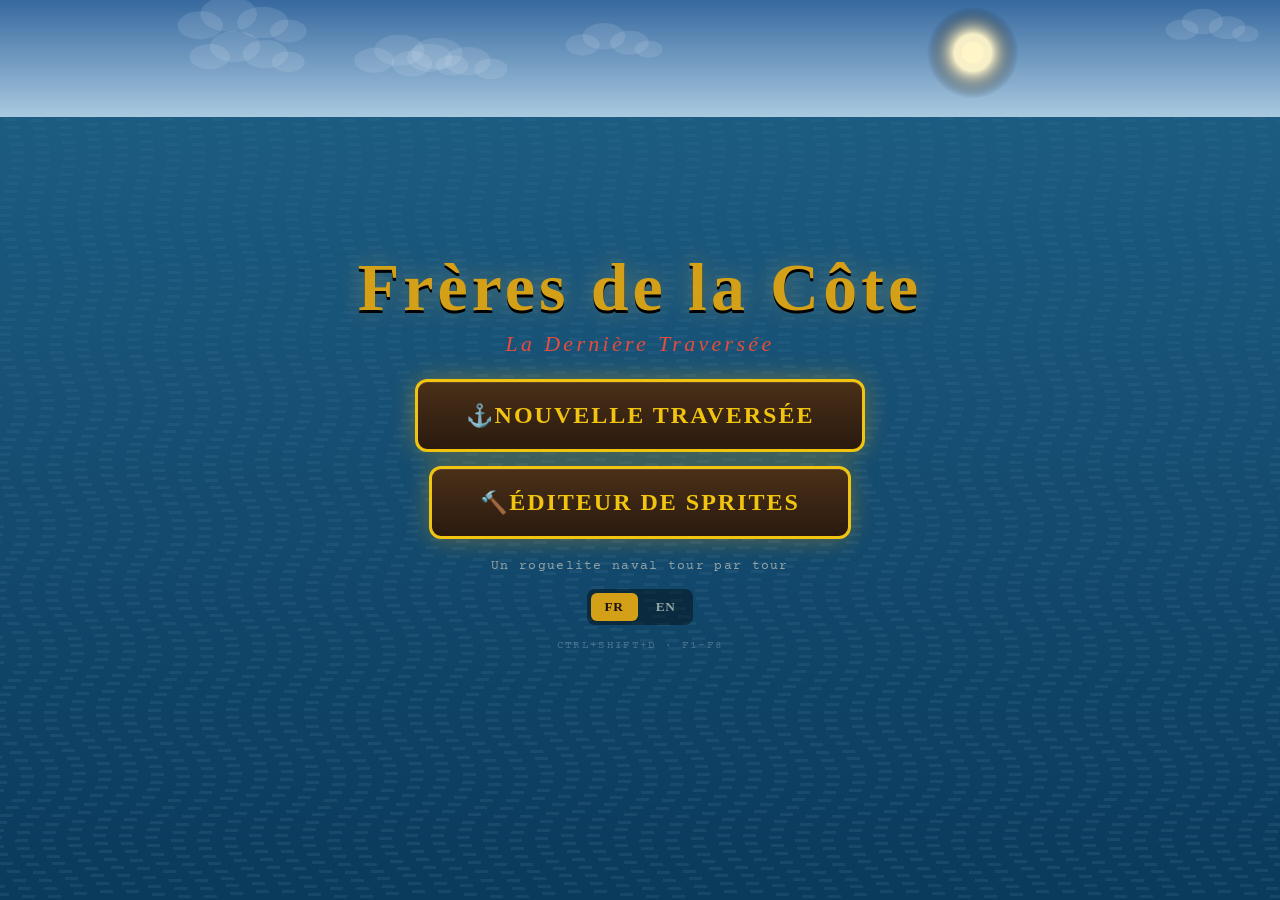
==== commit 0d29d5e7: "style: charger les polices, importer les motifs, unifier le reset (Lot 1) A. Polices : ajout des <li" ====
--- a/index.html
+++ b/index.html
@@ -4,6 +4,9 @@
   <meta charset="UTF-8" />
   <meta name="viewport" content="width=device-width, initial-scale=1.0, maximum-scale=1.0, user-scalable=no" />
   <title>Frères de la Côte — Brothers of the Coast</title>
+  <link rel="preconnect" href="https://fonts.googleapis.com">
+  <link rel="preconnect" href="https://fonts.gstatic.com" crossorigin>
+  <link href="https://fonts.googleapis.com/css2?family=IM+Fell+English:ital@0;1&family=Courier+Prime:wght@400;700&display=swap" rel="stylesheet">
   <link rel="stylesheet" href="css/style.css" />
   <link rel="icon" href="data:image/svg+xml,%3Csvg xmlns='http://www.w3.org/2000/svg' viewBox='0 0 16 16'%3E%3Ctext y='14' font-size='14'%3E%F0%9F%8F%B4%E2%80%8D%E2%98%A0%EF%B8%8F%3C/text%3E%3C/svg%3E" />
 </head>
--- a/css/style.css
+++ b/css/style.css
@@ -1,44 +1,34 @@
 /* Frères de la Côte — pixel-art naval roguelite UI.
    Palette: deep ocean blue, dark wood, gold, pirate red, tropical green. */
 
-:root {
-  --ocean-deep: #062033;
-  --ocean: #0a3a5c;
-  --ocean-light: #10557f;
-  --wood: #3a2a1c;
-  --wood-light: #5a4632;
-  --wood-panel: #241812;
-  --gold: #e8c05a;
-  --gold-dark: #b8912f;
-  --red: #c0392b;
-  --red-light: #e05a4a;
-  --green: #4caf7d;
-  --parchment: #efe4c8;
-  --ink: #2a1e14;
-  --text: #f2e9d6;
-  --text-dim: #b8a98c;
-  --danger: #d9534f;
-  --success: #5cb27d;
-  --info: #5a9bd4;
-  --shadow: rgba(0, 0, 0, 0.45);
-
-  --font: "Trebuchet MS", "Segoe UI", system-ui, sans-serif;
-  --pixel-shadow: 0 2px 0 rgba(0,0,0,0.4);
-}
-
-* { box-sizing: border-box; }
+@import "variables.css";
+@import "animations.css";
+@import "components.css";
+@import "pattern.css";
+
+*, *::before, *::after { box-sizing: border-box; margin: 0; padding: 0; }
 
 html, body {
   margin: 0;
   height: 100%;
   overflow: hidden;
-  background: var(--ocean-deep);
-  color: var(--text);
-  font-family: var(--font);
+  background: var(--bg-deep);
+  color: var(--text-primary);
+  font-family: var(--font-body);
   -webkit-font-smoothing: antialiased;
 }
 
 canvas { image-rendering: pixelated; image-rendering: crisp-edges; }
+
+/* Titles / names / labels use the engraved serif; body/technical text stays monospace. */
+h1, h2, h3, h4,
+.game-subtitle, .hud-act, .side-label, .turn-count, .turn-phase,
+.active-ship-name, .active-ship-lvl, .fleet-name, .mini-name,
+.relic-name, .enc-name, .up-name, .service-title, .chest-title,
+.lang-btn, .pause-nav-btn, .ammo-label, .form-label,
+.ed-field > span, .opt-row > span, .act-hint, .side-label.ally, .side-label.enemy {
+  font-family: var(--font-title);
+}
 
 #ocean, #parchment {
   position: fixed; inset: 0; width: 100%; height: 100%; z-index: 0;
@@ -93,40 +83,18 @@
   position: fixed; inset: 0; z-index: 50;
   display: flex; flex-direction: column; gap: 12px;
   align-items: center; justify-content: center;
-  background: radial-gradient(circle at 50% 40%, var(--ocean) 0%, var(--ocean-deep) 80%);
+  background: radial-gradient(circle at 50% 40%, var(--bg-water) 0%, var(--bg-deep) 80%);
   color: var(--gold); font-size: 20px; letter-spacing: 0.1em;
 }
 .loading-anchor { font-size: 54px; animation: bob 2s ease-in-out infinite; }
 @keyframes bob { 0%,100% { transform: translateY(0) rotate(-6deg); } 50% { transform: translateY(-10px) rotate(6deg); } }
-.load-error { color: var(--red-light); text-align: center; max-width: 480px; line-height: 1.5; }
+.load-error { color: var(--hp); text-align: center; max-width: 480px; line-height: 1.5; }
 .load-error code { background: #0004; padding: 2px 6px; border-radius: 4px; }
 
-/* ---------- Buttons ---------- */
-.btn {
-  font-family: var(--font);
-  font-weight: 700;
-  font-size: 15px;
-  letter-spacing: 0.03em;
-  color: var(--text);
-  background: linear-gradient(180deg, var(--wood-light), var(--wood));
-  border: 2px solid var(--gold-dark);
-  border-radius: 6px;
-  padding: 10px 16px;
-  cursor: pointer;
-  box-shadow: var(--pixel-shadow);
-  transition: transform 0.08s, box-shadow 0.08s, background 0.15s;
-  display: inline-flex; align-items: center; justify-content: center; gap: 8px;
-}
-.btn:hover { transform: translateY(-2px); background: linear-gradient(180deg, #6a5540, #40301f); }
-.btn:active { transform: translateY(1px); box-shadow: none; }
-.btn:disabled, .btn.disabled { opacity: 0.4; cursor: not-allowed; filter: grayscale(0.5); }
-.btn-big { font-size: 19px; padding: 14px 30px; min-width: 260px; }
-.btn-big .btn-icon { font-size: 22px; }
-.btn-primary { background: linear-gradient(180deg, var(--gold), var(--gold-dark)); color: var(--ink); border-color: #7a5a15; }
-.btn-primary:hover { background: linear-gradient(180deg, #f4d06a, #c89a35); }
-.btn-danger { background: linear-gradient(180deg, var(--red-light), var(--red)); border-color: #7a1f16; }
-.btn-ghost { background: transparent; border-color: var(--wood-light); color: var(--text-dim); box-shadow: none; }
-.btn-ghost:hover { color: var(--text); background: #ffffff10; }
+/* ---------- Buttons: styled by the design system (components.css). ----------
+   Game-specific tweaks only. */
+.btn-level-1 .btn-ico { font-size: 22px; }
+.action-btn { display: inline-flex; }
 
 /* ---------- Title screen ---------- */
 .title-screen { align-items: center; justify-content: center; }
@@ -140,7 +108,7 @@
 }
 .game-subtitle {
   font-size: clamp(15px, 3vw, 22px);
-  color: var(--red-light);
+  color: var(--hp);
   font-style: italic;
   letter-spacing: 0.15em;
   margin-bottom: 22px;
@@ -151,17 +119,17 @@
 .title-showcase .ship-canvas:nth-child(3) { animation-delay: 1s; }
 @keyframes float { 0%,100% { transform: translateY(0) rotate(-2deg); } 50% { transform: translateY(-8px) rotate(2deg); } }
 .title-buttons { display: flex; flex-direction: column; gap: 14px; align-items: center; margin-bottom: 20px; }
-.title-credits { color: var(--text-dim); font-size: 13px; letter-spacing: 0.1em; margin-bottom: 16px; }
+.title-credits { color: var(--text-secondary); font-size: 13px; letter-spacing: 0.1em; margin-bottom: 16px; }
 .lang-toggle { display: inline-flex; gap: 4px; background: #0006; border-radius: 8px; padding: 4px; }
-.lang-btn { border: none; background: transparent; color: var(--text-dim); font-weight: 700; padding: 6px 14px; border-radius: 6px; cursor: pointer; letter-spacing: 0.05em; }
-.lang-btn.active { background: var(--gold); color: var(--ink); }
+.lang-btn { border: none; background: transparent; color: var(--text-secondary); font-weight: 700; padding: 6px 14px; border-radius: 6px; cursor: pointer; letter-spacing: 0.05em; }
+.lang-btn.active { background: var(--gold); color: var(--text-dark); }
 .debug-hint { margin-top: 14px; font-size: 11px; color: #ffffff40; letter-spacing: 0.12em; }
 
 /* ---------- HUD ---------- */
 .hud {
   display: flex; align-items: center; gap: 14px;
   padding: 10px 16px;
-  background: linear-gradient(180deg, var(--wood-panel), #1a110b);
+  background: linear-gradient(180deg, var(--bg-panel), #1a110b);
   border-bottom: 3px solid var(--gold-dark);
   position: sticky; top: 0; z-index: 10;
   flex-wrap: wrap;
@@ -169,17 +137,17 @@
 .hud-act { font-weight: 700; color: var(--gold); letter-spacing: 0.05em; font-size: 14px; }
 .hud-res { display: flex; gap: 8px; margin-left: auto; flex-wrap: wrap; }
 .res-pill {
-  background: #0005; border: 1px solid var(--wood-light); border-radius: 20px;
+  background: #0005; border: 1px solid var(--bg-hover); border-radius: 20px;
   padding: 4px 12px; font-size: 14px; display: inline-flex; gap: 4px; align-items: center;
 }
 .res-pill b { color: var(--gold); }
 .hud-relics { display: flex; gap: 4px; }
 .relic-chip { font-size: 18px; cursor: help; filter: drop-shadow(0 0 4px #0008); }
 .hud-pause {
-  background: #0005; border: 1px solid var(--wood-light); color: var(--text);
+  background: #0005; border: 1px solid var(--bg-hover); color: var(--text-primary);
   width: 38px; height: 38px; border-radius: 8px; font-size: 18px; cursor: pointer;
 }
-.hud-pause:hover { background: var(--gold); color: var(--ink); }
+.hud-pause:hover { background: var(--gold); color: var(--text-dark); }
 
 .rarity-common { color: #cfcfcf; }
 .rarity-uncommon { color: #6fcf6f; }
@@ -191,7 +159,7 @@
 .map-screen { }
 .map-title-bar { text-align: center; padding: 10px; }
 .map-title-bar h2 { color: var(--gold); margin: 0; }
-.map-hint { color: var(--text-dim); font-size: 13px; }
+.map-hint { color: var(--text-secondary); font-size: 13px; }
 .map-board {
   position: relative;
   flex: 1;
@@ -210,7 +178,7 @@
   transform: translate(-50%, -50%);
   width: 52px; height: 52px;
   border-radius: 12px;
-  border: 3px solid var(--wood-light);
+  border: 3px solid var(--bg-hover);
   background: radial-gradient(circle at 40% 30%, #2a3d4d, #14202b);
   color: #fff; font-size: 24px; cursor: default;
   display: flex; align-items: center; justify-content: center;
@@ -224,8 +192,8 @@
 @keyframes node-pulse { 0%,100% { box-shadow: 0 0 0 3px #e8c05a33, 0 3px 8px #000a; } 50% { box-shadow: 0 0 0 7px #e8c05a22, 0 3px 8px #000a; } }
 .map-node.available:hover { transform: translate(-50%, -50%) scale(1.12); }
 .map-node.visited { opacity: 0.55; border-color: var(--gold-dark); }
-.map-node.current { border-color: var(--red-light); box-shadow: 0 0 0 4px #e05a4a55; opacity: 1; }
-.map-node.boss { background: radial-gradient(circle at 40% 30%, #4a2030, #1a0a12); border-color: var(--red); width: 62px; height: 62px; font-size: 30px; }
+.map-node.current { border-color: var(--hp); box-shadow: 0 0 0 4px #e05a4a55; opacity: 1; }
+.map-node.boss { background: radial-gradient(circle at 40% 30%, #4a2030, #1a0a12); border-color: var(--danger); width: 62px; height: 62px; font-size: 30px; }
 .map-node.elite { border-color: #b06fd4; }
 
 /* ---------- Combat ---------- */
@@ -287,8 +255,8 @@
 
 .bar { position: relative; height: 19px; background: #05070bcc; border-radius: 5px; overflow: hidden; border: 1px solid #000a; box-shadow: inset 0 1px 2px #000a; }
 .bar-fill { position: absolute; inset: 0; width: 0; transition: width 0.35s ease; border-radius: 5px 0 0 5px; }
-.bar-hp .bar-fill { background: linear-gradient(90deg, #b5352f, #f0806c); box-shadow: inset 0 0 8px #ff9a8a55; }
-.bar-shield .bar-fill { background: linear-gradient(90deg, #2f6fb5, #7ab8f0); box-shadow: inset 0 0 8px #9fd0ff55; }
+.bar-hp .bar-fill { background: linear-gradient(90deg, var(--hp-dark), var(--hp)); box-shadow: inset 0 0 8px #ff9a8a55; }
+.bar-shield .bar-fill { background: linear-gradient(90deg, var(--shield-dark), var(--shield)); box-shadow: inset 0 0 8px #9fd0ff55; }
 .bar-label {
   position: absolute; inset: 0; z-index: 2;
   display: flex; align-items: center; justify-content: center; gap: 4px;
@@ -308,23 +276,23 @@
 /* Enemy intention badge sits on the LEFT of the enemy card, facing the fleet. */
 .intent {
   position: absolute; top: 50%; left: -8px; transform: translate(-100%, -50%);
-  background: var(--wood-panel); border: 2px solid var(--red); border-radius: 14px;
+  background: var(--bg-panel); border: 2px solid var(--danger); border-radius: 14px;
   padding: 2px 9px; font-size: 14px; display: flex; align-items: center; gap: 4px;
   white-space: nowrap; box-shadow: 0 2px 6px #000b; z-index: 6;
 }
-.intent-dmg { color: var(--red-light); font-weight: 800; font-size: 13px; }
+.intent-dmg { color: var(--hp); font-weight: 800; font-size: 13px; }
 .intent-defend { border-color: var(--info); }
 
 .turn-banner { display: flex; flex-direction: column; align-items: center; justify-content: center; gap: 8px; padding: 4px; }
 .turn-count { color: var(--gold); font-weight: 700; letter-spacing: 0.08em; }
 .turn-phase { font-size: 13px; padding: 3px 12px; border-radius: 14px; letter-spacing: 0.05em; }
-.turn-phase.player { background: #4caf7d33; color: #8fe0b5; border: 1px solid var(--green); }
-.turn-phase.enemy, .turn-phase.done { background: #d9534f33; color: #f0a; color: #f2a79b; border: 1px solid var(--red); }
+.turn-phase.player { background: #4caf7d33; color: #8fe0b5; border: 1px solid var(--success); }
+.turn-phase.enemy, .turn-phase.done { background: #d9534f33; color: #f0a; color: #f2a79b; border: 1px solid var(--danger); }
 
 .combat-log {
   max-height: 92px; overflow-y: auto; margin: 4px 10px;
-  background: #0006; border: 1px solid var(--wood-light); border-radius: 6px;
-  padding: 6px 10px; font-size: 12px; font-family: "Consolas", monospace; color: var(--text-dim);
+  background: #0006; border: 1px solid var(--bg-hover); border-radius: 6px;
+  padding: 6px 10px; font-size: 12px; font-family: var(--font-body); color: var(--text-secondary);
 }
 .log-line { line-height: 1.5; }
 
@@ -349,7 +317,7 @@
 /* Prompt on the active ship to open its menu (no box — just the hint chip). */
 .act-hint {
   position: absolute; bottom: -13px; left: 50%; transform: translateX(-50%);
-  background: var(--green); color: #06251a; font-weight: 800; font-size: 11px;
+  background: var(--success); color: #06251a; font-weight: 800; font-size: 11px;
   padding: 2px 9px; border-radius: 10px; white-space: nowrap; z-index: 7;
   box-shadow: 0 2px 6px #0009; animation: hint-bob 1.1s ease-in-out infinite;
 }
@@ -361,11 +329,11 @@
   background: #0004; border: 2px solid var(--gold-dark); border-radius: 10px;
   padding: 6px 14px 6px 6px; max-width: 420px; width: 100%;
 }
-.active-portrait { flex: 0 0 auto; background: radial-gradient(circle at 50% 60%, var(--ocean-light), var(--ocean-deep)); border-radius: 8px; border: 1px solid var(--wood-light); }
+.active-portrait { flex: 0 0 auto; background: radial-gradient(circle at 50% 60%, var(--bg-ocean), var(--bg-deep)); border-radius: 8px; border: 1px solid var(--bg-hover); }
 .active-ship-meta { flex: 1; min-width: 0; display: flex; flex-direction: column; gap: 4px; }
 .active-ship-name { display: flex; align-items: center; gap: 6px; color: var(--gold); font-weight: 800; font-size: 15px; }
-.sel-marker { color: var(--green); animation: pulse-line 1s infinite; }
-.active-ship-lvl { margin-left: auto; font-size: 11px; color: var(--text-dim); background: #0005; border-radius: 10px; padding: 1px 8px; }
+.sel-marker { color: var(--success); animation: pulse-line 1s infinite; }
+.active-ship-lvl { margin-left: auto; font-size: 11px; color: var(--text-secondary); background: #0005; border-radius: 10px; padding: 1px 8px; }
 .active-ship-bars { display: flex; flex-direction: column; gap: 3px; }
 .active-ship-bars .bar { height: 16px; }
 .active-ship-info .effects { justify-content: flex-start; margin-top: 0; min-height: 0; }
@@ -373,23 +341,23 @@
 /* (is-selected styled without a frame in the combat section above) */
 .cancel-target { margin-top: 2px; }
 
-.action-hint { color: var(--text-dim); }
+.action-hint { color: var(--text-secondary); }
 .action-hint.big { color: var(--gold); font-size: 16px; font-weight: 700; }
 .ammo-selector { display: flex; align-items: center; gap: 6px; flex-wrap: wrap; justify-content: center; }
-.ammo-label { font-size: 12px; color: var(--text-dim); }
-.ammo-btn { width: 34px; height: 34px; font-size: 16px; border-radius: 6px; border: 2px solid var(--wood-light); background: #0004; cursor: pointer; color: #fff; }
+.ammo-label { font-size: 12px; color: var(--text-secondary); }
+.ammo-btn { width: 34px; height: 34px; font-size: 16px; border-radius: 6px; border: 2px solid var(--bg-hover); background: #0004; cursor: pointer; color: #fff; }
 .ammo-btn.active { border-color: var(--gold); background: #e8c05a22; }
 .ammo-block { display: flex; flex-direction: column; gap: 5px; width: 100%; }
-.ammo-info { background: #0004; border: 1px solid var(--wood-light); border-radius: 6px; padding: 5px 8px; }
-.ammo-info-top { font-size: 12px; color: var(--text); }
+.ammo-info { background: #0004; border: 1px solid var(--bg-hover); border-radius: 6px; padding: 5px 8px; }
+.ammo-info-top { font-size: 12px; color: var(--text-primary); }
 .ammo-info-top b { color: var(--gold); }
 .ammo-info-detail { color: #f0c987; font-weight: 700; }
-.ammo-info-desc { font-size: 11px; color: var(--text-dim); margin-top: 2px; }
+.ammo-info-desc { font-size: 11px; color: var(--text-secondary); margin-top: 2px; }
 .action-buttons { display: flex; gap: 8px; flex-wrap: wrap; justify-content: center; }
 .action-btn { position: relative; flex-direction: column; gap: 2px; min-width: 74px; padding: 6px 10px; }
 .ab-icon { font-size: 18px; }
 .ab-label { font-size: 11px; }
-.cd-badge { position: absolute; top: -6px; right: -6px; background: var(--red); color: #fff; border-radius: 50%; width: 20px; height: 20px; font-size: 12px; display: flex; align-items: center; justify-content: center; }
+.cd-badge { position: absolute; top: -6px; right: -6px; background: var(--danger); color: #fff; border-radius: 50%; width: 20px; height: 20px; font-size: 12px; display: flex; align-items: center; justify-content: center; }
 
 /* ---------- Result overlays ---------- */
 .overlay {
@@ -398,7 +366,9 @@
   display: flex; align-items: center; justify-content: center; padding: 20px;
   animation: fade 0.25s ease;
 }
-.modal { max-width: 92vw; }
+/* Wrapper only — the styled panel is .result-box (parchment). Neutralise the
+   design-system .modal panel look here so it doesn't double-frame. */
+.modal { max-width: 92vw; background: none; border: none; box-shadow: none; overflow: visible; }
 /* Modals are old parchment with dark ink text. */
 .result-box {
   background:
@@ -415,8 +385,8 @@
 .result-box.defeat .result-title { color: #a5342a; }
 .result-box.complete .result-title { color: #2e7d4f; }
 .result-sub { color: #6a5636; margin-bottom: 16px; }
-.reward-list { display: flex; flex-direction: column; gap: 6px; margin: 12px 0; }
-.reward-item { font-size: 18px; color: #3a2a16; }
+/* .reward-list / .reward-item adopt the design-system look (components.css). */
+.reward-list { margin: 12px 0; }
 .reward-relic { font-size: 20px; margin: 10px 0 16px; padding: 10px; background: rgba(120,86,40,0.14); border-radius: 8px; }
 .result-stats { color: #7a5320; margin: 12px 0; letter-spacing: 0.05em; }
 .result-box .up-name { color: #3a2a16; }
@@ -442,14 +412,14 @@
 .upgrade-options { display: flex; gap: 12px; justify-content: center; flex-wrap: wrap; margin: 14px 0; }
 .upgrade-card {
   width: 150px; background: linear-gradient(180deg, #ffffff0c, #0004);
-  border: 2px solid var(--wood-light); border-radius: 10px; padding: 14px 10px;
-  cursor: pointer; color: var(--text); transition: transform 0.1s, border-color 0.1s;
+  border: 2px solid var(--bg-hover); border-radius: 10px; padding: 14px 10px;
+  cursor: pointer; color: var(--text-primary); transition: transform 0.1s, border-color 0.1s;
   display: flex; flex-direction: column; gap: 6px; align-items: center;
 }
 .upgrade-card:hover { transform: translateY(-4px); border-color: var(--gold); box-shadow: 0 6px 16px #000a; }
 .up-icon { font-size: 30px; }
 .up-name { font-weight: 700; font-size: 14px; }
-.up-desc { font-size: 12px; color: var(--text-dim); }
+.up-desc { font-size: 12px; color: var(--text-secondary); }
 .up-cost { color: var(--gold); font-weight: 700; font-size: 13px; margin-top: 4px; }
 
 /* ---------- Port / Shipyard ---------- */
@@ -458,70 +428,70 @@
 .port-services, .fleet-grid { display: flex; gap: 16px; justify-content: center; flex-wrap: wrap; padding: 10px; }
 .service-card {
   width: 220px; background: linear-gradient(180deg, #ffffff0c, #0004);
-  border: 2px solid var(--wood-light); border-radius: 10px; padding: 16px;
+  border: 2px solid var(--bg-hover); border-radius: 10px; padding: 16px;
   text-align: center; display: flex; flex-direction: column; gap: 8px; align-items: center;
 }
 .service-card.disabled { opacity: 0.55; }
 .service-icon { font-size: 40px; }
 .service-title { font-weight: 700; color: var(--gold); }
-.service-desc { font-size: 13px; color: var(--text-dim); flex: 1; min-height: 34px; }
+.service-desc { font-size: 13px; color: var(--text-secondary); flex: 1; min-height: 34px; }
 .port-fleet-preview { display: flex; gap: 12px; justify-content: center; flex-wrap: wrap; padding: 10px; }
 .mini-ship, .yard-ship { text-align: center; }
 .mini-name { font-size: 12px; font-weight: 700; }
-.mini-hp { font-size: 11px; color: var(--text-dim); }
+.mini-hp { font-size: 11px; color: var(--text-secondary); }
 .leave-btn { align-self: center; margin: 16px auto; }
 
 .yard-ships { display: flex; gap: 10px; justify-content: center; flex-wrap: wrap; padding: 10px; }
-.yard-ship { background: #0004; border: 2px solid var(--wood-light); border-radius: 8px; padding: 8px; cursor: pointer; }
+.yard-ship { background: #0004; border: 2px solid var(--bg-hover); border-radius: 8px; padding: 8px; cursor: pointer; }
 .yard-ship.active { border-color: var(--gold); box-shadow: 0 0 0 2px #e8c05a44; }
 
 /* ---------- Event / Treasure ---------- */
 .event-screen, .treasure-screen { align-items: center; }
 .event-panel {
   max-width: 620px; margin: 30px auto; padding: 24px;
-  background: linear-gradient(180deg, var(--wood-panel), #140d08);
+  background: linear-gradient(180deg, var(--bg-panel), #140d08);
   border: 3px solid var(--gold-dark); border-radius: 12px; text-align: center;
 }
 .event-illus { font-size: 60px; margin-bottom: 8px; }
 .event-panel h2 { color: var(--gold); }
-.event-text { color: var(--text); line-height: 1.6; font-style: italic; }
-.event-prompt { color: var(--text-dim); margin: 14px 0 10px; }
+.event-text { color: var(--text-primary); line-height: 1.6; font-style: italic; }
+.event-prompt { color: var(--text-secondary); margin: 14px 0 10px; }
 .event-choices { display: flex; flex-direction: column; gap: 10px; }
 .chest-row { display: flex; gap: 18px; justify-content: center; flex-wrap: wrap; margin-top: 16px; }
 .chest-card {
-  width: 220px; background: #0004; border: 2px solid var(--wood-light); border-radius: 10px;
-  padding: 18px; cursor: pointer; color: var(--text); transition: transform 0.1s, border-color 0.1s;
+  width: 220px; background: #0004; border: 2px solid var(--bg-hover); border-radius: 10px;
+  padding: 18px; cursor: pointer; color: var(--text-primary); transition: transform 0.1s, border-color 0.1s;
 }
 .chest-card:hover { transform: translateY(-4px); border-color: var(--gold); }
 .chest-icon { font-size: 44px; }
 .chest-title { font-weight: 700; color: var(--gold); margin: 6px 0; }
-.chest-desc { font-size: 12px; color: var(--text-dim); }
+.chest-desc { font-size: 12px; color: var(--text-secondary); }
 
 /* ---------- Pause menu ---------- */
 .pause-overlay { z-index: 45; }
 .pause-content {
-  background: linear-gradient(180deg, var(--wood-panel), #120b06);
+  background: linear-gradient(180deg, var(--bg-panel), #120b06);
   border: 3px solid var(--gold-dark); border-radius: 14px;
   width: min(920px, 96vw); height: min(640px, 92vh);
   display: flex; flex-direction: column; overflow: hidden;
 }
-.pause-header { background: #0004; padding: 14px 20px; font-size: 22px; font-weight: 700; color: var(--gold); letter-spacing: 0.08em; border-bottom: 2px solid var(--wood-light); }
+.pause-header { background: #0004; padding: 14px 20px; font-size: 22px; font-weight: 700; color: var(--gold); letter-spacing: 0.08em; border-bottom: 2px solid var(--bg-hover); }
 .pause-body { display: flex; flex: 1; overflow: hidden; }
-.pause-nav { width: 210px; background: #0003; padding: 10px; display: flex; flex-direction: column; gap: 4px; border-right: 2px solid var(--wood-light); }
-.pause-nav-btn { display: flex; align-items: center; gap: 10px; background: transparent; border: none; color: var(--text-dim); font-family: var(--font); font-size: 15px; padding: 10px 12px; border-radius: 8px; cursor: pointer; text-align: left; }
-.pause-nav-btn:hover { background: #ffffff10; color: var(--text); }
-.pause-nav-btn.active { background: var(--gold); color: var(--ink); font-weight: 700; }
+.pause-nav { width: 210px; background: #0003; padding: 10px; display: flex; flex-direction: column; gap: 4px; border-right: 2px solid var(--bg-hover); }
+.pause-nav-btn { display: flex; align-items: center; gap: 10px; background: transparent; border: none; color: var(--text-secondary); font-family: var(--font-title); font-size: 15px; padding: 10px 12px; border-radius: 8px; cursor: pointer; text-align: left; }
+.pause-nav-btn:hover { background: #ffffff10; color: var(--text-primary); }
+.pause-nav-btn.active { background: var(--gold); color: var(--text-dark); font-weight: 700; }
 .pause-pane { flex: 1; overflow-y: auto; padding: 18px 22px; }
 .pause-pane h3 { color: var(--gold); }
-.pause-pane h4 { color: var(--red-light); margin-top: 18px; }
+.pause-pane h4 { color: var(--hp); margin-top: 18px; }
 
 .fleet-card {
   display: inline-flex; flex-direction: column; align-items: center; gap: 3px;
-  width: 160px; background: #0004; border: 2px solid var(--wood-light); border-radius: 10px; padding: 12px; margin: 6px;
+  width: 160px; background: #0004; border: 2px solid var(--bg-hover); border-radius: 10px; padding: 12px; margin: 6px;
 }
 .fleet-card.flagship { border-color: var(--gold); }
 .fleet-name { font-weight: 700; font-size: 13px; text-align: center; }
-.fleet-lvl { font-size: 11px; color: var(--text-dim); }
+.fleet-lvl { font-size: 11px; color: var(--text-secondary); }
 .stat-line { font-size: 12px; display: flex; gap: 6px; }
 .fleet-upgrades { font-size: 14px; min-height: 18px; }
 
@@ -531,21 +501,21 @@
 
 .relic-grid, .enc-grid { display: flex; flex-wrap: wrap; gap: 10px; margin-top: 8px; }
 .relic-card {
-  width: 180px; background: #0004; border: 2px solid var(--wood-light); border-radius: 8px; padding: 10px; text-align: center;
+  width: 180px; background: #0004; border: 2px solid var(--bg-hover); border-radius: 8px; padding: 10px; text-align: center;
 }
 .relic-card .relic-icon { font-size: 28px; }
 .relic-card .relic-name { font-weight: 700; font-size: 13px; }
-.relic-card .relic-desc { font-size: 11px; color: var(--text-dim); }
-.inv-empty { color: var(--text-dim); font-style: italic; }
-.enc-card { width: 150px; background: #0004; border: 1px solid var(--wood-light); border-radius: 8px; padding: 10px; }
+.relic-card .relic-desc { font-size: 11px; color: var(--text-secondary); }
+.inv-empty { color: var(--text-secondary); font-style: italic; }
+.enc-card { width: 150px; background: #0004; border: 1px solid var(--bg-hover); border-radius: 8px; padding: 10px; }
 .enc-card.unknown { opacity: 0.5; }
 .enc-name { font-weight: 700; font-size: 13px; color: var(--gold); }
-.enc-desc { font-size: 11px; color: var(--text-dim); }
+.enc-desc { font-size: 11px; color: var(--text-secondary); }
 
 .opt-row { display: flex; align-items: center; justify-content: space-between; max-width: 380px; margin: 12px 0; gap: 12px; }
-.toggle { border: 2px solid var(--wood-light); background: #0004; color: var(--text); padding: 6px 16px; border-radius: 20px; cursor: pointer; font-weight: 700; }
-.toggle.on { border-color: var(--green); color: var(--green); }
-.toggle.off { color: var(--text-dim); }
+.toggle { border: 2px solid var(--bg-hover); background: #0004; color: var(--text-primary); padding: 6px 16px; border-radius: 20px; cursor: pointer; font-weight: 700; }
+.toggle.on { border-color: var(--success); color: var(--success); }
+.toggle.off { color: var(--text-secondary); }
 .confirm-row { display: flex; gap: 12px; margin-top: 16px; }
 
 /* ---------- Editor ---------- */
@@ -554,42 +524,42 @@
 .editor-grid { display: grid; grid-template-columns: 1fr 1.1fr 1fr; gap: 16px; padding: 0 18px 30px; max-width: 1100px; margin: 0 auto; }
 .editor-col, .editor-center {
   background: linear-gradient(180deg, #ffffff08, #0004);
-  border: 2px solid var(--wood-light); border-radius: 10px; padding: 16px;
+  border: 2px solid var(--bg-hover); border-radius: 10px; padding: 16px;
 }
 .editor-col h3, .editor-center h3 { color: var(--gold); text-align: center; }
 .editor-center { text-align: center; display: flex; flex-direction: column; align-items: center; }
-.editor-preview { background: radial-gradient(circle at 50% 45%, var(--ocean-light), var(--ocean-deep)); border: 2px solid var(--wood-light); border-radius: 8px; margin: 8px 0; }
+.editor-preview { background: radial-gradient(circle at 50% 45%, var(--bg-ocean), var(--bg-deep)); border: 2px solid var(--bg-hover); border-radius: 8px; margin: 8px 0; }
 .editor-actions { display: flex; flex-direction: column; gap: 8px; width: 100%; margin-top: 10px; }
-.ed-field { display: flex; flex-direction: column; gap: 3px; margin-bottom: 10px; font-size: 13px; color: var(--text-dim); }
+.ed-field { display: flex; flex-direction: column; gap: 3px; margin-bottom: 10px; font-size: 13px; color: var(--text-secondary); }
 .ed-field.ed-slider { display: grid; grid-template-columns: 1fr 1.4fr auto; align-items: center; gap: 8px; }
-.ed-input, .ed-color { background: #0005; border: 1px solid var(--wood-light); border-radius: 6px; color: var(--text); padding: 7px 10px; font-family: var(--font); font-size: 14px; }
+.ed-input, .ed-color { background: #0005; border: 1px solid var(--bg-hover); border-radius: 6px; color: var(--text-primary); padding: 7px 10px; font-family: var(--font-body); font-size: 14px; }
 .ed-color { padding: 2px; height: 34px; }
 .ed-range { width: 100%; accent-color: var(--gold); }
 .ed-slider b { color: var(--gold); text-align: right; }
-.export-area { width: 100%; height: 220px; background: #0007; color: var(--green); border: 1px solid var(--wood-light); border-radius: 6px; font-family: monospace; font-size: 12px; padding: 8px; margin: 10px 0; }
-.sim-log { max-height: 260px; overflow-y: auto; background: #0007; border: 1px solid var(--wood-light); border-radius: 6px; padding: 8px; margin: 10px 0; font-family: monospace; font-size: 12px; text-align: left; color: var(--text-dim); }
+.export-area { width: 100%; height: 220px; background: #0007; color: var(--success); border: 1px solid var(--bg-hover); border-radius: 6px; font-family: monospace; font-size: 12px; padding: 8px; margin: 10px 0; }
+.sim-log { max-height: 260px; overflow-y: auto; background: #0007; border: 1px solid var(--bg-hover); border-radius: 6px; padding: 8px; margin: 10px 0; font-family: monospace; font-size: 12px; text-align: left; color: var(--text-secondary); }
 
 /* Pixel-art sprite editor */
 .editor-grid.pixel { grid-template-columns: 0.9fr 1.35fr 0.9fr; }
 .shape-lib { display: flex; flex-wrap: wrap; gap: 8px; margin-bottom: 14px; }
-.shape-btn { display: flex; flex-direction: column; align-items: center; gap: 4px; background: #0004; border: 2px solid var(--wood-light); border-radius: 8px; padding: 6px 8px; cursor: pointer; color: var(--text-dim); font-size: 11px; font-weight: 700; }
+.shape-btn { display: flex; flex-direction: column; align-items: center; gap: 4px; background: #0004; border: 2px solid var(--bg-hover); border-radius: 8px; padding: 6px 8px; cursor: pointer; color: var(--text-secondary); font-size: 11px; font-weight: 700; }
 .shape-btn:hover { border-color: var(--gold-dark); }
 .shape-btn.active { border-color: var(--gold); color: var(--gold); }
-.shape-preview { image-rendering: pixelated; background: radial-gradient(circle at 50% 60%, var(--ocean-light), var(--ocean-deep)); border-radius: 4px; }
+.shape-preview { image-rendering: pixelated; background: radial-gradient(circle at 50% 60%, var(--bg-ocean), var(--bg-deep)); border-radius: 4px; }
 .parts-palette { display: grid; grid-template-columns: repeat(2, 1fr); gap: 6px; }
-.part-btn { display: flex; align-items: center; gap: 8px; background: #0004; border: 2px solid var(--wood-light); border-radius: 8px; padding: 5px 8px; cursor: pointer; color: var(--text); font-size: 12px; text-align: left; }
+.part-btn { display: flex; align-items: center; gap: 8px; background: #0004; border: 2px solid var(--bg-hover); border-radius: 8px; padding: 5px 8px; cursor: pointer; color: var(--text-primary); font-size: 12px; text-align: left; }
 .part-btn:hover { border-color: var(--gold-dark); }
 .part-btn.active { border-color: var(--gold); box-shadow: 0 0 0 2px #e8c05a44; }
 .part-color { width: 18px; height: 18px; border-radius: 4px; border: 1px solid #0008; flex: 0 0 auto; }
 .part-color.eraser { background: repeating-conic-gradient(#555 0 25%, #333 0 50%) 50% / 8px 8px !important; }
 .part-name { flex: 1; }
-.pixel-grid { display: grid; gap: 1px; width: min(380px, 78vw); aspect-ratio: 1; margin: 0 auto; background: #0006; border: 2px solid var(--wood-light); border-radius: 6px; padding: 2px; user-select: none; touch-action: none; }
+.pixel-grid { display: grid; gap: 1px; width: min(380px, 78vw); aspect-ratio: 1; margin: 0 auto; background: #0006; border: 2px solid var(--bg-hover); border-radius: 6px; padding: 2px; user-select: none; touch-action: none; }
 .px-cell { background: transparent; border-radius: 1px; cursor: crosshair; }
 .px-cell.empty { background: repeating-linear-gradient(45deg, #0d1a26 0 6px, #0a141d 6px 12px); }
 .px-cell:hover { outline: 1px solid #e8c05aaa; outline-offset: -1px; }
 .editor-tools { display: flex; flex-wrap: wrap; gap: 12px; align-items: center; justify-content: center; margin-top: 14px; }
 .editor-tools .ed-field { flex-direction: row; align-items: center; gap: 6px; margin: 0; }
-.editor-note { font-size: 11px; color: var(--text-dim); margin-top: 12px; font-style: italic; text-align: center; line-height: 1.5; }
+.editor-note { font-size: 11px; color: var(--text-secondary); margin-top: 12px; font-style: italic; text-align: center; line-height: 1.5; }
 .editor-actions .ed-field.save-target { flex-direction: row; align-items: center; justify-content: space-between; gap: 8px; margin-bottom: 2px; }
 .editor-actions .ed-field.save-target .ed-input { flex: 1; }
 
@@ -601,7 +571,7 @@
 .toast {
   pointer-events: auto;
   min-width: 200px; max-width: 320px;
-  background: linear-gradient(180deg, var(--wood-panel), #16100a);
+  background: linear-gradient(180deg, var(--bg-panel), #16100a);
   border-left: 5px solid var(--info);
   border-radius: 8px; padding: 10px 14px;
   display: flex; align-items: center; gap: 10px;
@@ -624,18 +594,18 @@
   max-width: 280px;
   background: linear-gradient(180deg, #241a12, #140d08);
   border: 2px solid var(--gold-dark); border-radius: 8px;
-  padding: 10px 12px; font-size: 13px; color: var(--text);
+  padding: 10px 12px; font-size: 13px; color: var(--text-primary);
   box-shadow: 0 8px 24px #000c;
 }
 .tooltip.hidden { display: none; }
 .tt-title { font-weight: 700; color: var(--gold); margin-bottom: 3px; }
-.tt-sub { font-size: 11px; color: var(--text-dim); margin-bottom: 4px; }
+.tt-sub { font-size: 11px; color: var(--text-secondary); margin-bottom: 4px; }
 .tt-stats { display: grid; grid-template-columns: 1fr 1fr; gap: 2px 12px; margin: 4px 0; }
 .tt-stats > div { display: flex; justify-content: space-between; gap: 8px; font-size: 12px; }
 .tt-stats b { color: var(--gold); }
-.tt-ability { margin-top: 6px; padding-top: 6px; border-top: 1px solid var(--wood-light); font-size: 12px; }
-.tt-weak { margin-top: 6px; padding-top: 6px; border-top: 1px solid var(--wood-light); font-size: 12px; color: #f0a77c; }
-.tt-desc { margin-top: 6px; font-size: 12px; color: var(--text-dim); font-style: italic; }
+.tt-ability { margin-top: 6px; padding-top: 6px; border-top: 1px solid var(--bg-hover); font-size: 12px; }
+.tt-weak { margin-top: 6px; padding-top: 6px; border-top: 1px solid var(--bg-hover); font-size: 12px; color: #f0a77c; }
+.tt-desc { margin-top: 6px; font-size: 12px; color: var(--text-secondary); font-style: italic; }
 
 /* ---------- Debug ---------- */
 .debug-panel {
@@ -708,7 +678,7 @@
 @media (max-width: 860px) {
   .editor-grid { grid-template-columns: 1fr; }
   .pause-body { flex-direction: column; }
-  .pause-nav { width: auto; flex-direction: row; flex-wrap: wrap; border-right: none; border-bottom: 2px solid var(--wood-light); }
+  .pause-nav { width: auto; flex-direction: row; flex-wrap: wrap; border-right: none; border-bottom: 2px solid var(--bg-hover); }
   .map-board { min-height: 560px; }
 }
 @media (max-width: 640px) {
@@ -725,7 +695,7 @@
 }
 @media (max-width: 560px) {
   .ship-card { width: 108px; }
-  .btn-big { min-width: 200px; }
+  .btn-level-1 { min-width: 200px; }
   .hud-res { width: 100%; margin-left: 0; }
   .active-ship-info { max-width: 100%; }
 }
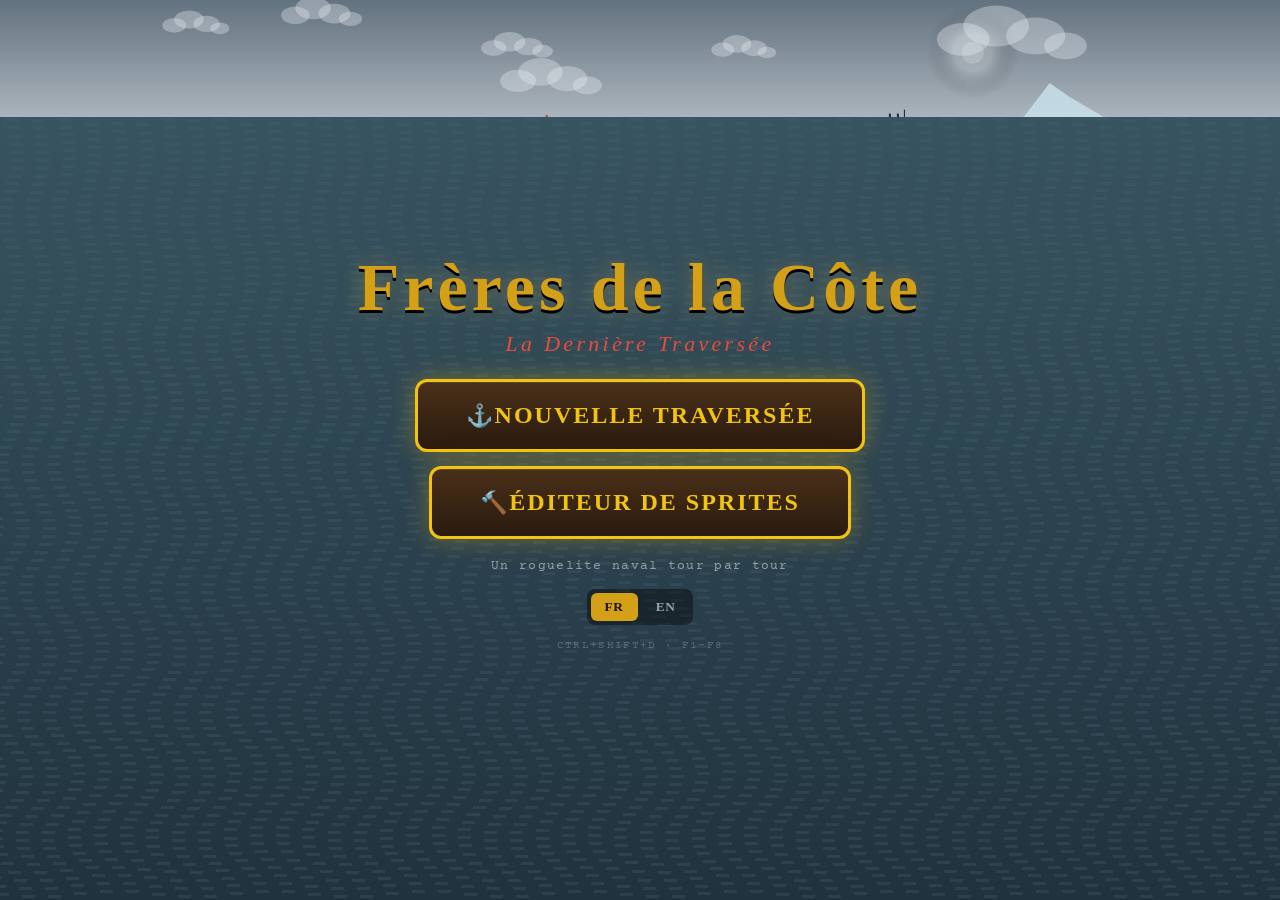
==== commit 341481a3: "feat(map): carte horizontale sur parchemin punaisé (fond bois, bords déchirés) - Lecture gauche → dr" ====
--- a/index.html
+++ b/index.html
@@ -13,6 +13,13 @@
 <body>
   <canvas id="ocean"></canvas>
   <div id="parchment"></div>
+  <!-- Torn-paper edge for the map chart (referenced by CSS filter: url(#torn-paper)). -->
+  <svg width="0" height="0" aria-hidden="true" style="position:absolute; pointer-events:none;">
+    <filter id="torn-paper" x="-6%" y="-8%" width="112%" height="116%">
+      <feTurbulence type="fractalNoise" baseFrequency="0.018 0.028" numOctaves="3" seed="8" result="noise" />
+      <feDisplacementMap in="SourceGraphic" in2="noise" scale="13" xChannelSelector="R" yChannelSelector="G" />
+    </filter>
+  </svg>
   <div id="loading" class="loading">
     <div class="loading-anchor">⚓</div>
     <div>Frères de la Côte…</div>
--- a/css/style.css
+++ b/css/style.css
@@ -156,25 +156,63 @@
 .rarity-cursed { color: #b06fd4; }
 
 /* ---------- Map ---------- */
+/* Map: a parchment chart pinned onto a wooden board, read left → right. */
 .map-screen { }
 .map-title-bar { text-align: center; padding: 10px; }
 .map-title-bar h2 { color: var(--gold); margin: 0; }
 .map-hint { color: var(--text-secondary); font-size: 13px; }
+/* Title/hint sit on the wood, so keep them bright (overrides the parchment rules). */
+.map-screen .map-title-bar h2 { color: var(--gold); text-shadow: 0 2px 3px rgba(0,0,0,0.6); }
+.map-screen .map-hint { color: #e6d2a0; }
+
 .map-board {
   position: relative;
-  flex: 1;
-  margin: 0 auto;
-  width: min(760px, 94%);
-  min-height: 620px;
-  padding: 20px 0;
-}
-.map-edges { position: absolute; inset: 0; width: 100%; height: 100%; pointer-events: none; }
-.edge { stroke: #ffffff22; stroke-width: 2; stroke-dasharray: 5 6; }
-.edge-done { stroke: var(--gold-dark); stroke-dasharray: none; opacity: 0.6; }
-.edge-active { stroke: var(--gold); stroke-width: 3; stroke-dasharray: none; animation: pulse-line 1.2s infinite; }
+  align-self: center;
+  width: min(1080px, 96%);
+  aspect-ratio: 16 / 9;
+  max-height: 64vh;
+  margin: 6px auto 22px;
+}
+/* Torn parchment sheet (behind the routes). */
+.map-board::before {
+  content: '';
+  position: absolute; inset: 0; z-index: 0;
+  background:
+    radial-gradient(ellipse at 26% 20%, rgba(120,86,40,0.12), transparent 55%),
+    radial-gradient(ellipse at 76% 80%, rgba(90,60,20,0.18), transparent 55%),
+    radial-gradient(ellipse at 55% 45%, rgba(60,40,15,0.08), transparent 60%),
+    repeating-linear-gradient(46deg, rgba(120,90,50,0.05) 0 3px, transparent 3px 7px),
+    radial-gradient(circle at 50% 45%, #ecdcb4 0%, #e0cd9e 55%, #cbb277 85%, #b6995f 100%);
+  box-shadow: inset 0 0 120px rgba(80,52,18,0.5), inset 0 0 36px rgba(80,52,18,0.32);
+  filter: url(#torn-paper) drop-shadow(0 14px 22px rgba(0,0,0,0.55));
+}
+/* Brass push-pins (punaises) at the four corners. */
+.map-board::after {
+  content: '';
+  position: absolute; inset: 0; z-index: 6; pointer-events: none;
+  background-image:
+    radial-gradient(circle at 34% 32%, #fff2c4, #e8b923 40%, #a9800f 72%, rgba(0,0,0,0.45) 78%, transparent 82%),
+    radial-gradient(circle at 34% 32%, #fff2c4, #e8b923 40%, #a9800f 72%, rgba(0,0,0,0.45) 78%, transparent 82%),
+    radial-gradient(circle at 34% 32%, #fff2c4, #e8b923 40%, #a9800f 72%, rgba(0,0,0,0.45) 78%, transparent 82%),
+    radial-gradient(circle at 34% 32%, #fff2c4, #e8b923 40%, #a9800f 72%, rgba(0,0,0,0.45) 78%, transparent 82%);
+  background-repeat: no-repeat;
+  background-size: 28px 28px;
+  background-position:
+    18px 16px,
+    calc(100% - 18px) 16px,
+    18px calc(100% - 16px),
+    calc(100% - 18px) calc(100% - 16px);
+  filter: drop-shadow(0 2px 2px rgba(0,0,0,0.5));
+}
+.map-edges { position: absolute; inset: 0; z-index: 1; width: 100%; height: 100%; pointer-events: none; }
+/* Routes drawn in sepia ink on the chart. */
+.edge { stroke: rgba(74,48,20,0.35); stroke-width: 2; stroke-dasharray: 6 6; }
+.edge-done { stroke: rgba(74,48,20,0.6); stroke-dasharray: none; opacity: 0.8; }
+.edge-active { stroke: var(--gold-dark); stroke-width: 3; stroke-dasharray: none; animation: pulse-line 1.2s infinite; }
 @keyframes pulse-line { 0%,100% { opacity: 0.5; } 50% { opacity: 1; } }
 .map-node {
   position: absolute;
+  z-index: 2;
   transform: translate(-50%, -50%);
   width: 52px; height: 52px;
   border-radius: 12px;
@@ -679,7 +717,7 @@
   .editor-grid { grid-template-columns: 1fr; }
   .pause-body { flex-direction: column; }
   .pause-nav { width: auto; flex-direction: row; flex-wrap: wrap; border-right: none; border-bottom: 2px solid var(--bg-hover); }
-  .map-board { min-height: 560px; }
+  .map-board { aspect-ratio: 4 / 3; max-height: none; }
 }
 @media (max-width: 640px) {
   /* Narrow: stack allies above enemies but keep left/right identity via labels. */
